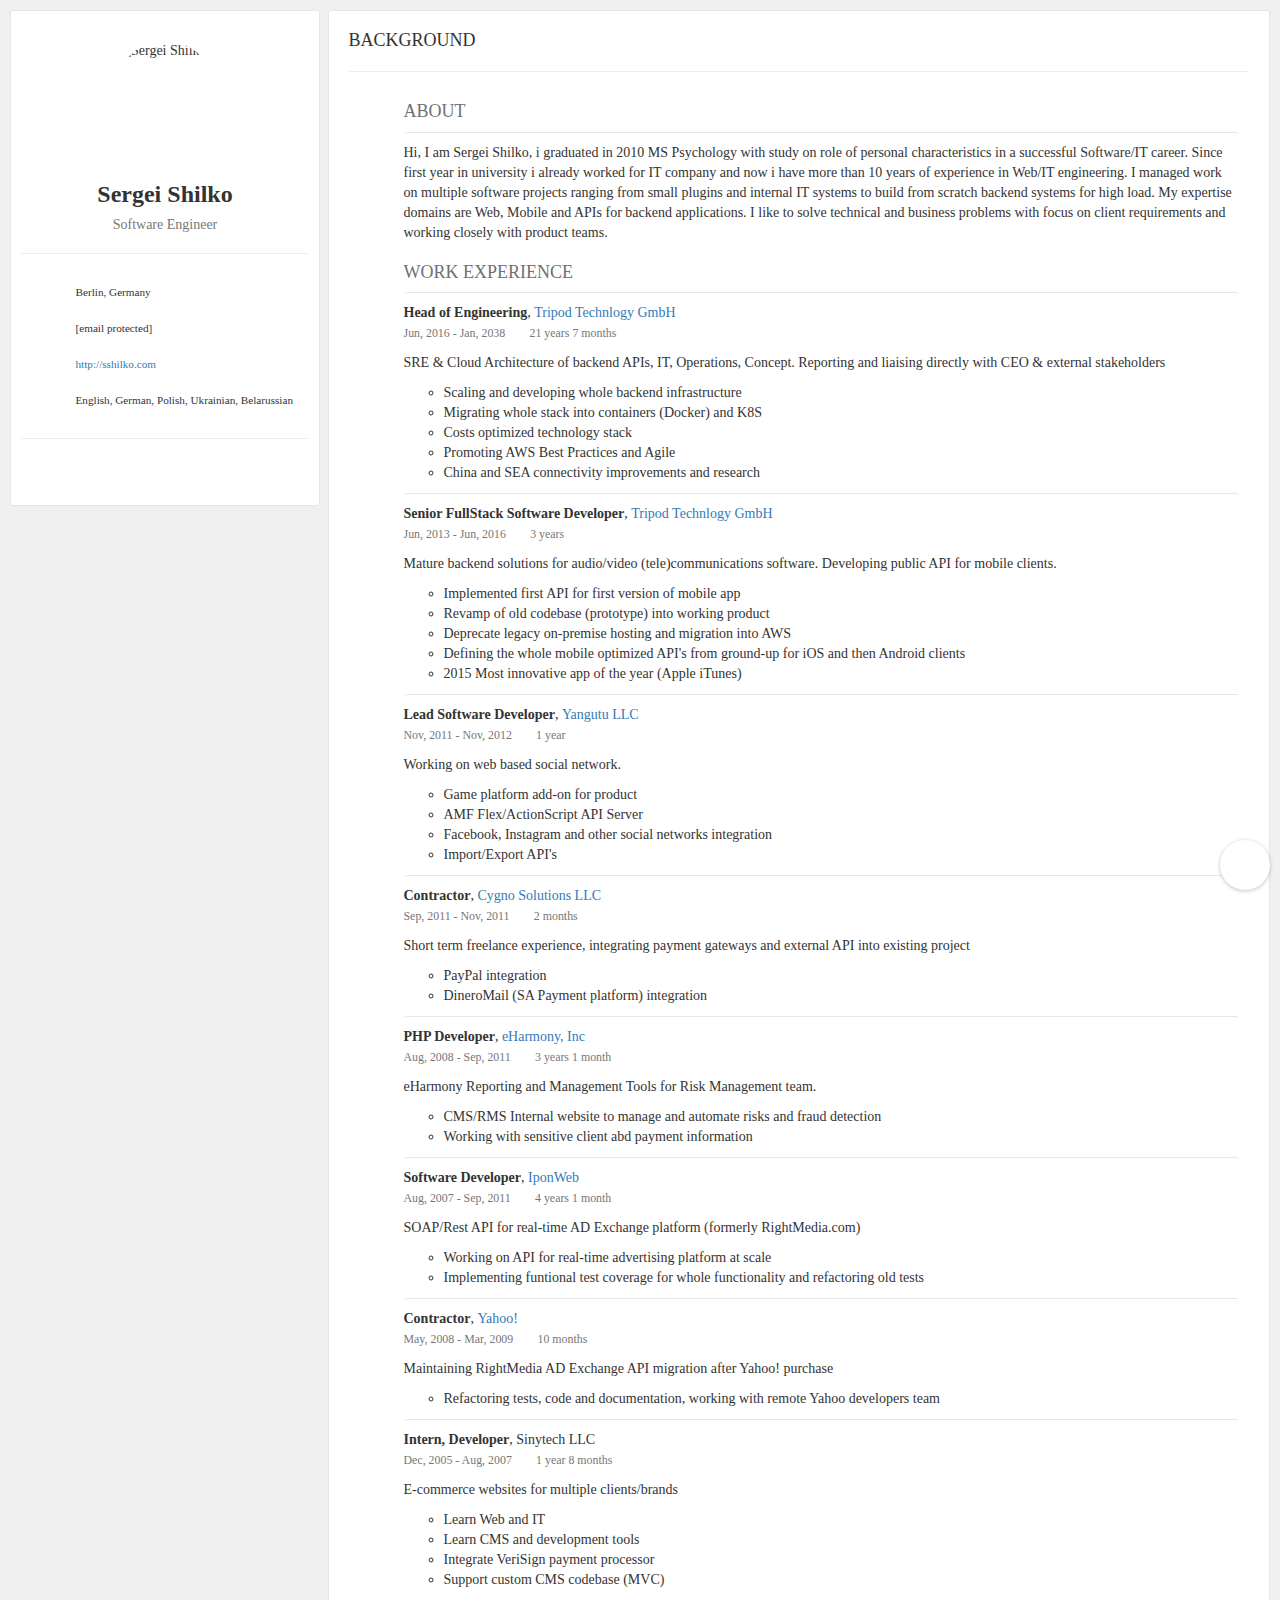
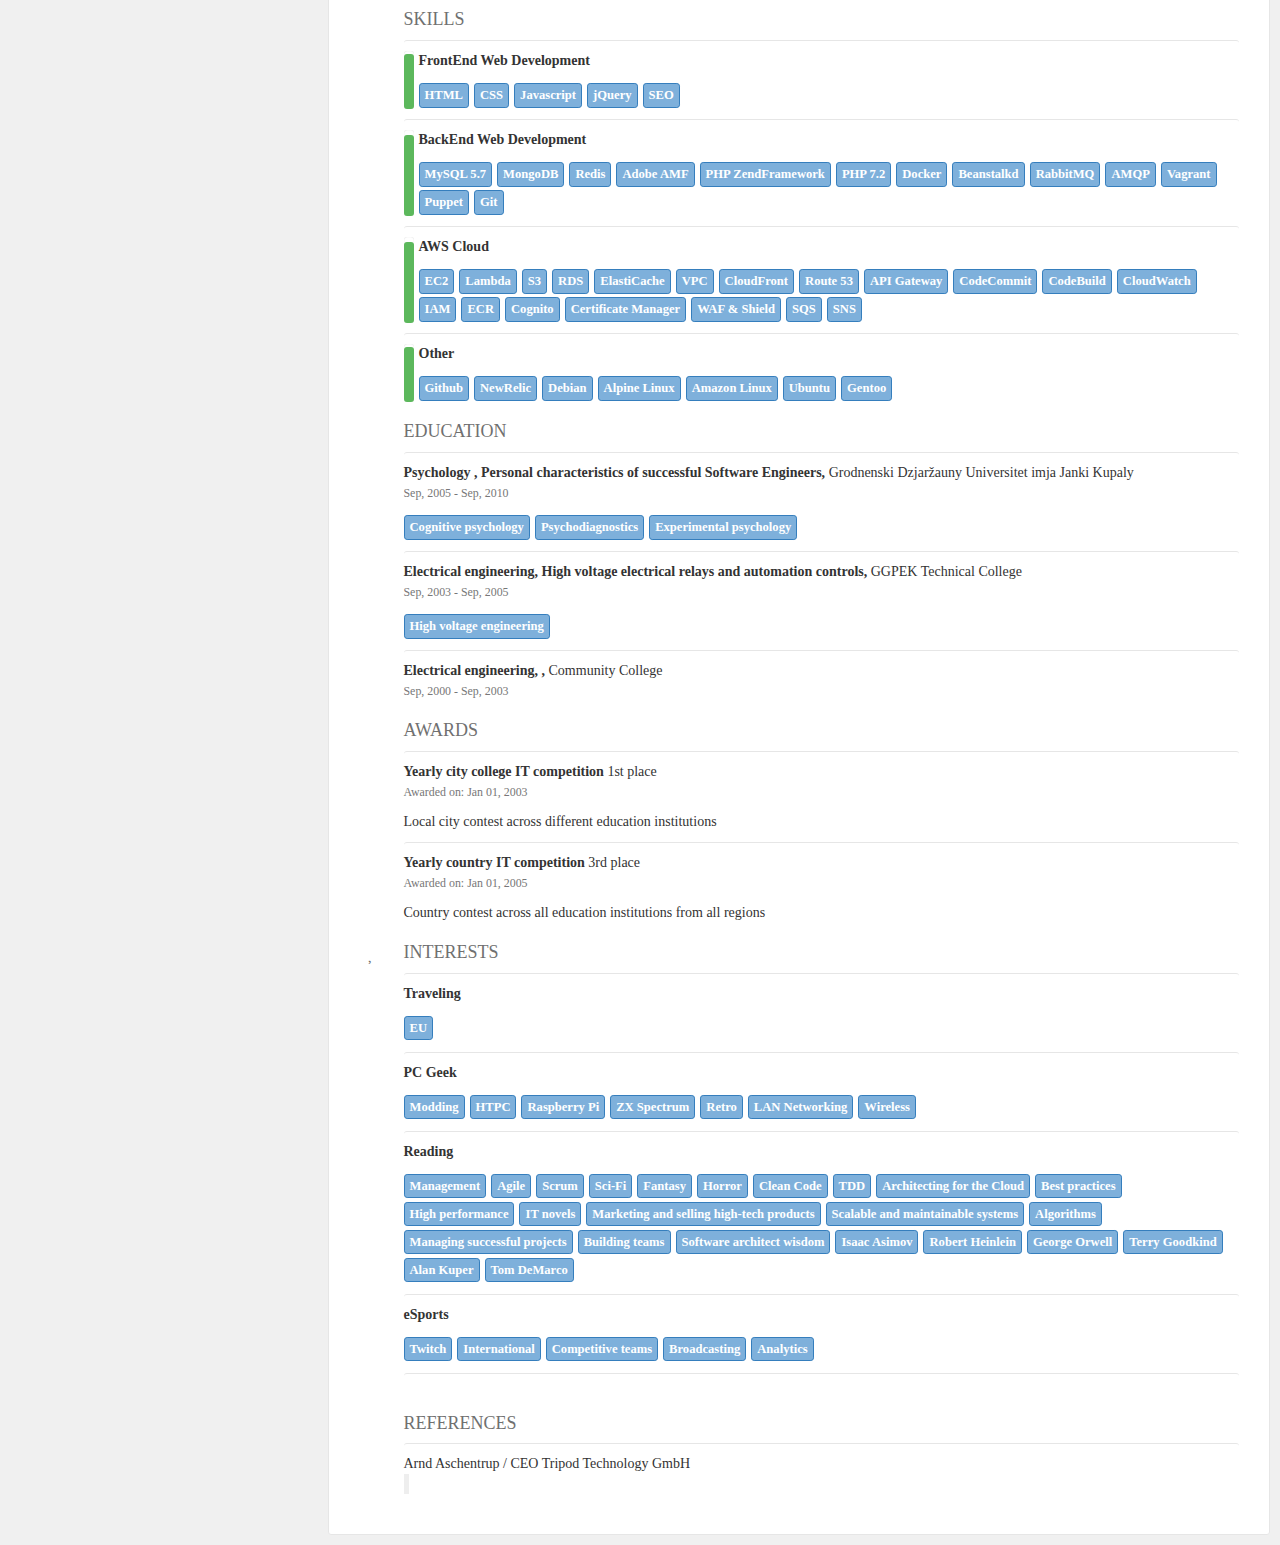
==== public/index.html @ 5e4e90ff "Updates" ====
<!DOCTYPE html><html lang="en"><head><meta charset="utf-8" /><meta http-equiv="X-UA-Compatible" content="IE=edge" /><meta name="viewport" content="width=device-width, initial-scale=1" /><title>Sergei Shilko</title><link rel="stylesheet" href="https://maxcdn.bootstrapcdn.com/bootstrap/3.3.6/css/bootstrap.min.css" /><style>@font-face {
  font-family: 'icomoon';
  src:  url('fonts/icomoon.eot?9yug7q');
  src:  url('fonts/icomoon.eot?9yug7q#iefix') format('embedded-opentype'),
    url('fonts/icomoon.ttf?9yug7q') format('truetype'),
    url('fonts/icomoon.woff?9yug7q') format('woff'),
    url('fonts/icomoon.svg?9yug7q#icomoon') format('svg');
  font-weight: normal;
  font-style: normal;
}

[class^="icon-"], [class*=" icon-"] {
  /* use !important to prevent issues with browser extensions that change fonts */
  font-family: 'icomoon' !important;
  speak: none;
  font-style: normal;
  font-weight: normal;
  font-variant: normal;
  text-transform: none;
  line-height: 1;

  /* Better Font Rendering =========== */
  -webkit-font-smoothing: antialiased;
  -moz-osx-font-smoothing: grayscale;
}

.icon-instagram:before {
  content: "\e905";
}
.icon-trophy:before {
  content: "\e605";
}
.icon-office:before {
  content: "\e606";
}
.icon-clock:before {
  content: "\e60a";
}
.icon-reddit:before {
  content: "\e609";
}
.icon-telegram:before {
  content: "\e904";
}
.icon-flickr:before {
  content: "\f16e";
}
.icon-medium:before {
  content: "\f23a";
}
.icon-heart:before {
  content: "\f004";
}
.icon-book:before {
  content: "\f02d";
}
.icon-linkedin:before {
  content: "\f08c";
}
.icon-twitter:before {
  content: "\f099";
}
.icon-github:before {
  content: "\f09b";
}
.icon-link:before {
  content: "\f0c1";
}
.icon-bars:before {
  content: "\f0c9";
}
.icon-pinterest:before {
  content: "\f0d2";
}
.icon-googleplus:before {
  content: "\f0d5";
}
.icon-circle:before {
  content: "\f111";
}
.icon-code:before {
  content: "\f121";
}
.icon-youtube:before {
  content: "\f167";
}
.icon-stackoverflow:before {
  content: "\f16c";
}
.icon-bitbucket:before {
  content: "\f171";
}
.icon-tumblr:before {
  content: "\f173";
}
.icon-dribbble:before {
  content: "\f17d";
}
.icon-skype:before {
  content: "\f17e";
}
.icon-foursquare:before {
  content: "\f180";
}
.icon-gittip:before {
  content: "\f184";
}
.icon-gratipay:before {
  content: "\f184";
}
.icon-stackexchange:before {
  content: "\f18d";
}
.icon-vimeo:before {
  content: "\f194";
}
.icon-graduation-cap:before {
  content: "\f19d";
}
.icon-language:before {
  content: "\f1ab";
}
.icon-child:before {
  content: "\f1ae";
}
.icon-behance:before {
  content: "\f1b5";
}
.icon-spotify:before {
  content: "\f1bc";
}
.icon-soundcloud:before {
  content: "\f1be";
}
.icon-codepen:before {
  content: "\f1cb";
}
.icon-hackernews:before {
  content: "\f1d4";
}
.icon-lastfm:before {
  content: "\f202";
}
.icon-angellist:before {
  content: "\f209";
}
.icon-facebook:before {
  content: "\f230";
}
.icon-meetup .path1:before {
  content: "\e901";
  color: rgb(255, 255, 255);
}
.icon-meetup .path2:before {
  content: "\e902";
  margin-left: -1.5em;
  color: rgb(240, 1, 1);
}
.icon-meetup .path3:before {
  content: "\e903";
  margin-left: -1.5em;
  color: rgb(3, 3, 3);
}
.icon-blogger:before {
  content: "\e900";
}
.icon-exercism:before {
  content: "\e601";
}
.icon-profile:before {
  content: "\e600";
}
.icon-tools:before {
  content: "\e034";
}
.icon-location:before {
  content: "\e602";
}
.icon-mail:before {
  content: "\e603";
}
.icon-phone:before {
  content: "\e03f";
}
.icon-newspaper:before {
  content: "\e607";
}
.icon-dots-three-horizontal:before {
  content: "\e60b";
}
.icon-thumbs-up:before {
  content: "\e604";
}
.icon-chevron-down:before {
  content: "\e60c";
}
.icon-chevron-up:before {
  content: "\e60d";
}
.icon-dots-three-horizontal:before {
  content: "\e60b";
}
.icon-thumbs-up:before {
  content: "\e604";
}
.icon-board:before {
  content: "\e608";
}


.relative {
  position: relative;
}
.clear-margin {
  margin: 0;
}
.space-top {
  margin-top: 10px;
}
.space-right {
  margin-right: 10px;
}
.space-bottom {
  margin-bottom: 10px;
}
.mr-5 {
  margin-right: 5px;
}
.mr-10 {
  margin-right: 10px;
}
.ml-5 {
  margin-left: 5px;
}
.labels {
  line-height: 2;
}
.label-keyword {
  display: inline-block;
  background: #7eb0db;
  color: white;
  font-size: 0.9em;
  padding: 5px;
  border: 1px solid #357ebd;
  margin-right: 5px;
}
.label-keyword:last-child {
  margin-right: 0;
}
.link-disguise {
  color: inherit;
}
.link-disguise:hover {
  color: inherit;
}
.clear-margin {
  margin: 0;
}
@media (max-width: 992px) {
  .clear-margin-sm {
    margin-bottom: 0;
  }
}
.fs-lg {
  font-size: 1.33333333em;
  line-height: .75em;
  vertical-align: -15%;
}
.fs-2x {
  font-size: 2em;
}
.fs-3x {
  font-size: 3em;
}
.fs-4x {
  font-size: 4em;
}
.btn-circle-sm {
  width: 28px;
  height: 28px;
  line-height: 28px;
  border-radius: 50%;
  text-align: center;
  padding: 0;
  outline: none !important;
}
@font-face {
  font-family: 'jst-elegant';
  src: url("//unpkg.com/jsonresume-theme-elegant@1.10.1/assets/icomoon/fonts/icomoon.eot?f218wo");
  src: url("//unpkg.com/jsonresume-theme-elegant@1.10.1/assets/icomoon/fonts/icomoon.eot?f218wo#iefix") format('embedded-opentype'), url("//unpkg.com/jsonresume-theme-elegant@1.10.1/assets/icomoon/fonts/icomoon.ttf?f218wo") format('truetype'), url("//unpkg.com/jsonresume-theme-elegant@1.10.1/assets/icomoon/fonts/icomoon.woff?f218wo") format('woff'), url("//unpkg.com/jsonresume-theme-elegant@1.10.1/assets/icomoon/fonts/icomoon.svg?f218wo#icomoon") format('svg');
  font-weight: normal;
  font-style: normal;
}
[class^="icon-"],
[class*=" icon-"] {
  /* use !important to prevent issues with browser extensions that change fonts */
  font-family: 'jst-elegant' !important;
}
body {
  font-family: 'Lato';
  background: #f0f0f0;
  color: #333;
}
.main {
  padding: 5px;
}
.card {
  background: white;
  border: 1px solid #e6e6e6;
  border-radius: 3px;
  min-height: 300px;
  padding: 10px 0;
}
.card-nested {
  min-height: 0;
  border-width: 1px 0 0 0;
}
.card-nested:before,
.card-nested:after {
  content: " ";
  display: table;
}
.card-nested:after {
  clear: both;
}
@media (max-width: 480px) {
  .card-nested {
    padding: 5px 0;
  }
}
.background-card {
  padding: 10px 20px;
}
.card-wrapper {
  padding: 5px;
}
@media (max-width: 992px) {
  .card-wrapper {
    float: none !important;
  }
}
.background-details .detail {
  display: table;
}
.background-details .detail .icon {
  min-width: 45px;
  max-width: 45px;
  text-align: center;
}
.background-details .detail .info {
  width: 100%;
}
.background-details .detail .title,
.background-details .detail .icon {
  color: #707070;
}
.background-details .detail .mobile-title {
  display: none;
}
@media (max-width: 480px) {
  .background-details .detail .mobile-title {
    display: inline-block;
    margin-left: 5px;
    font-weight: bold;
    text-transform: uppercase;
    vertical-align: middle;
  }
}
.background-details .detail .icon,
.background-details .detail .info {
  display: table-cell;
  padding: 0 10px;
}
@media (max-width: 480px) {
  .background-details .detail {
    display: block;
  }
  .background-details .detail .icon {
    max-width: inherit;
    min-width: inherit;
    text-align: left;
  }
  .background-details .detail .icon,
  .background-details .detail .info {
    display: block;
    padding: 10px 0;
  }
  .background-details .detail .title {
    display: none;
  }
}
.info .content.has-sidebar {
  width: 80%;
  box-sizing: border-box;
  float: left;
  padding: 0 10px;
  border-right: 1px solid #cdcdcd;
}
@media (max-width: 992px) {
  .info .content.has-sidebar {
    width: 100%;
    border-right: 0;
  }
}
@media (max-width: 480px) {
  .info .content.has-sidebar {
    padding: 0 2px;
  }
}
.info .sidebar {
  margin-left: 80%;
  box-sizing: border-box;
  padding: 10px;
}
@media (max-width: 480px) {
  ul {
    padding-left: 25px;
  }
}
.current-event {
  font-size: 8px;
  color: #5ACE24;
  position: absolute;
  right: 100%;
  top: 4px;
  left: -10px;
}
.mop-wrapper > p:last-child {
  margin: 0;
}
/*
    Credits: http://codyhouse.co/demo/smart-fixed-navigation/index.html
*/
.floating-nav-trigger {
  width: 50px;
  height: 50px;
  -webkit-box-shadow: 0 1px 4px rgba(0, 0, 0, 0.24);
  box-shadow: 0 1px 4px rgba(0, 0, 0, 0.24);
  -webkit-transition: background-color 0.5s ease;
  -o-transition: background-color 0.5s ease;
  transition: background-color 0.5s ease;
  display: block;
  border-radius: 50%;
  text-align: center;
  background-color: white;
  font-size: 1.5em;
  color: #357ebd;
  z-index: 100;
  position: fixed;
  bottom: 10px;
  right: 10px;
  text-decoration: none !important;
}
.floating-nav-trigger > [class^="icon-"],
.floating-nav-trigger [class*=" icon-"],
.floating-nav-trigger > .close-icon {
  line-height: 50px;
}
.floating-nav-trigger .close-icon {
  display: none;
}
.floating-nav-trigger:hover {
  color: #1f496e;
  background-color: #e6e6e6;
}
.floating-nav-trigger.is-open {
  -webkit-box-shadow: none;
  box-shadow: none;
}
.floating-nav-trigger.is-open .close-icon {
  display: inherit;
}
.floating-nav-trigger.is-open .icon-bars {
  display: none;
}
.floating-nav-trigger.is-open:hover {
  background-color: white;
}
.floating-nav {
  -webkit-transform: scale(0);
  -ms-transform: scale(0);
  -o-transform: scale(0);
  transform: scale(0);
  -webkit-transform-origin: 100% 100%;
  -moz-transform-origin: 100% 100%;
  -ms-transform-origin: 100% 100%;
  transform-origin: 100% 100%;
  -webkit-transition: transform 0.3s, visibility 0s 0.3s;
  -o-transition: transform 0.3s, visibility 0s 0.3s;
  transition: transform 0.3s, visibility 0s 0.3s;
  -webkit-box-shadow: 0 1px 4px rgba(0, 0, 0, 0.24);
  box-shadow: 0 1px 4px rgba(0, 0, 0, 0.24);
  position: fixed;
  z-index: 50;
  right: 10px;
  bottom: 10px;
  background-color: white;
  width: 90%;
  max-width: 400px;
  visibility: hidden;
  overflow: hidden;
}
.floating-nav ul {
  font-size: 1.2em;
  margin: 0;
}
.floating-nav ul li {
  border-bottom: 1px solid #eff2f6;
}
.floating-nav ul li a {
  padding: 20px;
  text-decoration: none;
  color: #357ebd;
  display: block;
}
.floating-nav ul li a:hover {
  color: #1f496e;
}
.floating-nav ul li:last-child {
  border-bottom: 0;
}
.floating-nav.is-visible {
  -webkit-transform: scale(1);
  -ms-transform: scale(1);
  -o-transform: scale(1);
  transform: scale(1);
  -webkit-transition: transform 0.3s, visibility 0s 0s;
  -o-transition: transform 0.3s, visibility 0s 0s;
  transition: transform 0.3s, visibility 0s 0s;
  visibility: visible;
}
@media (max-width: 992px) {
  .profile-card-wrapper {
    position: relative;
  }
}
.profile-card-wrapper .profile-card {
  padding: 10px;
}
.profile-pic {
  padding: 20px 0;
}
@media (max-width: 992px) {
  .profile-pic {
    padding: 10px 0;
  }
}
.profile-pic img {
  width: 100px;
  height: 100px;
}
@media (max-width: 992px) {
  .name {
    margin-top: 10px;
  }
}
@media (max-width: 768px) {
  .contact-details {
    text-align: center;
  }
}
.contact-details .detail {
  display: table;
  padding: 10px 0;
}
.contact-details .detail .icon {
  padding: 0 10px;
  color: #707070;
}
@media (max-width: 992px) {
  .contact-details .detail .icon {
    padding: 0 5px 0 0;
  }
}
.contact-details .detail .info {
  font-size: 0.8em;
}
.contact-details .detail .icon,
.contact-details .detail .info {
  display: table-cell;
  vertical-align: middle;
}
@media (max-width: 768px) {
  .contact-details .detail {
    position: relative;
    float: left;
    width: 100%;
    min-height: 1px;
    padding-left: 15px;
    padding-right: 15px;
  }
}
@media (max-width: 992px) {
  .contact-details .detail {
    position: relative;
    min-height: 1px;
    padding-left: 15px;
    padding-right: 15px;
    padding: 10px;
  }
  .contact-details .detail .icon,
  .contact-details .detail .info {
    display: inline-block;
  }
}
@media (max-width: 992px) and (min-width: 768px) {
  .contact-details .detail {
    float: left;
    width: 25%;
  }
}
.social-links {
  line-height: 2.5;
}
.social-link {
  margin-left: 5px;
  min-width: 35px;
  display: inline-block;
}
.social-link:first-child {
  margin-left: 0;
}
.social-link:hover {
  text-decoration: none;
}
.link-github {
  color: #454545;
}
.link-github:hover,
.link-github:focus {
  text-decoration: none;
  color: #2b2b2b;
}
.link-twitter {
  color: #33ccff;
}
.link-twitter:hover,
.link-twitter:focus {
  text-decoration: none;
  color: #00bfff;
}
.link-blog {
  color: #f36f24;
}
.link-blog:hover,
.link-blog:focus {
  text-decoration: none;
  color: #d8560c;
}
.link-linkedin {
  color: #007bb6;
}
.link-linkedin:hover,
.link-linkedin:focus {
  text-decoration: none;
  color: #005983;
}
.link-skype {
  color: #12A5F4;
}
.link-skype:hover,
.link-skype:focus {
  text-decoration: none;
  color: #0986ca;
}
.link-instagram {
  color: #e4405f;
}
.link-instagram:hover,
.link-instagram:focus {
  text-decoration: none;
  color: #d31e40;
}
.link-stackoverflow {
  color: #f48024;
}
.link-stackoverflow:hover,
.link-stackoverflow:focus {
  text-decoration: none;
  color: #c3661c;
}
.link-stackexchange {
  color: #62b0df;
}
.link-stackexchange:hover,
.link-stackexchange:focus {
  text-decoration: none;
  color: #389bd6;
}
.link-lastfm {
  color: #d12127;
}
.link-lastfm:hover,
.link-lastfm:focus {
  text-decoration: none;
  color: #a51a1f;
}
.link-soundcloud {
  color: #e8822d;
}
.link-soundcloud:hover,
.link-soundcloud:focus {
  text-decoration: none;
  color: #cc6916;
}
.link-googleplus {
  color: #dd4b39;
}
.link-googleplus:hover,
.link-googleplus:focus {
  text-decoration: none;
  color: #c23321;
}
.link-youtube {
  color: #dd4b39;
}
.link-youtube:hover,
.link-youtube:focus {
  text-decoration: none;
  color: #c23321;
}
.link-pinterest {
  color: #bd091f;
}
.link-pinterest:hover,
.link-pinterest:focus {
  text-decoration: none;
  color: #8c0717;
}
.link-gratipay {
  color: #630;
}
.link-gratipay:hover,
.link-gratipay:focus {
  text-decoration: none;
  color: #331a00;
}
.link-vimeo {
  color: #17b3e8;
}
.link-vimeo:hover,
.link-vimeo:focus {
  text-decoration: none;
  color: #128fba;
}
.link-behance {
  color: #2c98cf;
}
.link-behance:hover,
.link-behance:focus {
  text-decoration: none;
  color: #2379a5;
}
.link-codepen {
  color: #1c1c1c;
}
.link-codepen:hover,
.link-codepen:focus {
  text-decoration: none;
  color: #020202;
}
.link-foursquare {
  color: #fa4778;
}
.link-foursquare:hover,
.link-foursquare:focus {
  text-decoration: none;
  color: #f91554;
}
.link-reddit {
  color: #545454;
}
.link-reddit:hover,
.link-reddit:focus {
  text-decoration: none;
  color: #3b3b3b;
}
.link-spotify {
  color: #acd200;
}
.link-spotify:hover,
.link-spotify:focus {
  text-decoration: none;
  color: #829f00;
}
.link-tumblr {
  color: #2d4661;
}
.link-tumblr:hover,
.link-tumblr:focus {
  text-decoration: none;
  color: #1d2d3e;
}
.link-dribbble {
  color: #ce366f;
}
.link-dribbble:hover,
.link-dribbble:focus {
  text-decoration: none;
  color: #a82959;
}
.link-facebook {
  color: #4b6daa;
}
.link-facebook:hover,
.link-facebook:focus {
  text-decoration: none;
  color: #3b5687;
}
.link-angellist {
  color: black;
}
.link-angellist:hover,
.link-angellist:focus {
  text-decoration: none;
  color: #000000;
}
.link-bitbucket {
  color: #205081;
}
.link-bitbucket:hover,
.link-bitbucket:focus {
  text-decoration: none;
  color: #163758;
}
.link-hackernews {
  color: #ff6600;
}
.link-hackernews:hover,
.link-hackernews:focus {
  text-decoration: none;
  color: #cc5200;
}
.link-exercism {
  color: #d81d4e;
}
.link-exercism:hover,
.link-exercism:focus {
  text-decoration: none;
  color: #ab173e;
}
.link-blogger {
  color: #FF9234;
}
.link-blogger:hover,
.link-blogger:focus {
  text-decoration: none;
  color: #ff7701;
}
.link-medium {
  color: #00AB6C;
}
.link-medium:hover,
.link-medium:focus {
  text-decoration: none;
  color: #00784c;
}
.link-flickr {
  color: black;
}
.link-flickr:hover,
.link-flickr:focus {
  text-decoration: none;
  color: #000000;
}
.link-telegram {
  color: #3BABDD;
}
.link-telegram:hover,
.link-telegram:focus {
  text-decoration: none;
  color: #2291c3;
}
.card-skills {
  position: relative;
}
.skill-level {
  border-radius: 3px;
  position: absolute;
  top: 10px;
  bottom: 10px;
  left: 0;
  width: 10px;
  box-shadow: inset 0 0 1px rgba(0, 0, 0, 0.2);
}
.skill-level .skill-progress {
  position: absolute;
  border-radius: 3px;
  bottom: 0;
  width: 100%;
  -webkit-transition: height 1s ease;
}
.skill-level .skill-progress.beginner {
  height: 50%;
  background: #e74c3c;
}
.skill-level .skill-progress.intermediate {
  height: 70%;
  background: #f1c40f;
}
.skill-level .skill-progress.advanced {
  height: 80%;
  background: #428bca;
}
.skill-level .skill-progress.master {
  height: 95%;
  background: #5cb85c;
}
.skill-info {
  margin-left: 15px;
}
@media (max-width: 480px) {
  .skill-info {
    margin-left: 20px;
  }
}
@media (max-width: 768px) {
  .quote {
    font-size: inherit;
  }
}
.icon-meetup .path2:before {
  margin-left: 0;
}
@media print {
  a[href]:after {
    content: none !important;
  }
  .profile-card {
    text-align: center;
  }
  .profile-pic {
    display: inline-block;
    vertical-align: middle;
  }
  .profile-pic img {
    border-radius: 0;
  }
  .name-and-profession {
    display: inline-block;
    vertical-align: middle;
    margin-left: 15px;
  }
  .contact-details .detail {
    position: relative;
    float: left;
    width: 25%;
    min-height: 1px;
    padding-left: 15px;
    padding-right: 15px;
    padding: 0;
  }
  .floating-nav,
  .floating-nav-trigger {
    display: none;
  }
  .pagebreak {
    page-break-before: always;
  }
}
</style></head><body itemscope="itemscope" itemtype="http://schema.org/Person"><div class="container-fluid"><div class="row main clearfix"><a class="js-floating-nav-trigger floating-nav-trigger" href="#"><i class="icon-bars"></i><span class="close-icon">&times;</span></a><nav class="floating-nav js-floating-nav"><ul class="list-unstyled"><li><a href="#about"><i class="mr-10 icon-board"></i>About</a></li><li><a href="#work-experience"><i class="mr-10 icon-office"></i>Work Experience</a></li><li><a href="#skills"><i class="mr-10 icon-tools"></i>Skills</a></li><li><a href="#education"><i class="mr-10 icon-graduation-cap"></i>Education</a></li><li><a href="#awards"><i class="mr-10 icon-trophy"></i>Awards</a></li><li><a href="#interests"><i class="mr-10 icon-heart"></i>Interests</a></li><li><a href="#references"><i class="mr-10 icon-thumbs-up"></i>References</a></li></ul></nav><section class="col-md-3 card-wrapper profile-card-wrapper affix"><div class="card profile-card"><span class="profile-pic-container"><div class="profile-pic"><img class="media-object img-circle center-block" data-src="holder.js/100x100" alt="Sergei Shilko" src="http://fbe4938c-a-62cb3a1a-s-sites.googlegroups.com/site/sergeyshilko/sshilko_avatar_400x400.jpg" itemprop="image" /></div><div class="name-and-profession text-center"><h3 itemprop="name"><b>Sergei Shilko</b></h3><h5 class="text-muted" itemprop="jobTitle">Software Engineer</h5></div></span><hr /><div class="contact-details clearfix"><div class="detail"><span class="icon"><i class="icon fs-lg icon-location"></i></span><span class="info">Berlin, Germany</span></div><div class="detail"><span class="icon"><i class="icon fs-lg icon-mail"></i></span><span class="info"><a class="link-disguise" href="/cdn-cgi/l/email-protection#e784888993868493a794948f8e8b8c88c984888a" itemprop="email"><span class="__cf_email__" data-cfemail="284b47465c494b5c685b5b4041444347064b4745">[email&#160;protected]</span></a></span></div><div class="detail"><span class="icon"><i class="icon fs-lg icon-link"></i></span><span class="info"><a href="http://sshilko.com" target="_blank">http://sshilko.com</a></span></div><div class="detail"><span class="icon" title="Languages I speak"><i class="icon fs-lg icon-language"></i></span><span class="info">English, German, Polish, Ukrainian, Belarussian</span></div></div><hr /><div class="social-links text-center"><div><a class="fs-2x social-link link-twitter icon-twitter" href="https://twitter.com/sshilko" target="_blank" data-toggle="tooltip" title="Sergei Shilko on Twitter"></a><a class="fs-2x social-link link-github icon-github" href="https://github.com/sshilko" target="_blank" data-toggle="tooltip" title="Sergei Shilko on Github"></a><a class="fs-2x social-link link-linkedin icon-linkedin" href="https://www.linkedin.com/in/sergeyshilko/" target="_blank" data-toggle="tooltip" title="Sergei Shilko on LinkedIn"></a></div></div></div></section><section class="col-md-9 card-wrapper pull-right"><div class="card background-card"><h4 class="text-uppercase">Background</h4><hr /><div class="background-details"><div class="detail" id="about"><div class="icon"><i class="fs-lg icon-board"></i><span class="mobile-title">About</span></div><div class="info"><h4 class="title text-uppercase">About</h4><div class="card card-nested"><div class="content mop-wrapper" itemprop="description"><p>Hi, I am Sergei Shilko, i graduated in 2010 MS Psychology with study on role of personal characteristics in a successful Software/IT career. Since first year in university i already worked for IT company and now i have more than 10 years of experience in Web/IT engineering. I managed work on multiple software projects ranging from small plugins and internal IT systems to build from scratch backend systems for high load. My expertise domains are Web, Mobile and APIs for backend applications. I like to solve technical and business problems with focus on client requirements and working closely with product teams.</p>
</div></div></div></div><div class="detail" id="work-experience"><div class="icon"><i class="fs-lg icon-office"></i><span class="mobile-title">Work Experience</span></div><div class="info"><h4 class="title text-uppercase">Work Experience</h4><ul class="list-unstyled clear-margin"><li class="card card-nested clearfix"><div class="content"><p class="clear-margin relative"><strong>Head of Engineering</strong>,&nbsp;<a href="https://www.tandem.net" target="_blank">Tripod Technlogy GmbH</a></p><p class="text-muted"><small><span class="space-right">Jun, 2016 - Jan, 2038</span><span><i class="icon-clock mr-5"></i>21 years 7 months</span></small></p><div class="mop-wrapper space-bottom"><p>SRE &amp; Cloud Architecture of backend APIs, IT, Operations, Concept. Reporting and liaising directly with CEO &amp; external stakeholders</p>
</div><ul><li class="mop-wrapper"><p>Scaling and developing whole backend infrastructure</p>
</li><li class="mop-wrapper"><p>Migrating whole stack into containers (Docker) and K8S</p>
</li><li class="mop-wrapper"><p>Costs optimized technology stack</p>
</li><li class="mop-wrapper"><p>Promoting AWS Best Practices and Agile</p>
</li><li class="mop-wrapper"><p>China and SEA connectivity improvements and research</p>
</li></ul></div></li><li class="card card-nested clearfix"><div class="content"><p class="clear-margin relative"><strong>Senior FullStack Software Developer</strong>,&nbsp;<a href="https://www.tandem.net" target="_blank">Tripod Technlogy GmbH</a></p><p class="text-muted"><small><span class="space-right">Jun, 2013 - Jun, 2016</span><span><i class="icon-clock mr-5"></i>3 years</span></small></p><div class="mop-wrapper space-bottom"><p>Mature backend solutions for audio/video (tele)communications software. Developing public API for mobile clients.</p>
</div><ul><li class="mop-wrapper"><p>Implemented first API for first version of mobile app</p>
</li><li class="mop-wrapper"><p>Revamp of old codebase (prototype) into working product</p>
</li><li class="mop-wrapper"><p>Deprecate legacy on-premise hosting and migration into AWS</p>
</li><li class="mop-wrapper"><p>Defining the whole mobile optimized API's from ground-up for iOS and then Android clients</p>
</li><li class="mop-wrapper"><p>2015 Most innovative app of the year (Apple iTunes)</p>
</li></ul></div></li><li class="card card-nested clearfix"><div class="content"><p class="clear-margin relative"><strong>Lead Software Developer</strong>,&nbsp;<a href="https://meetville.com/" target="_blank">Yangutu LLC</a></p><p class="text-muted"><small><span class="space-right">Nov, 2011 - Nov, 2012</span><span><i class="icon-clock mr-5"></i>1 year</span></small></p><div class="mop-wrapper space-bottom"><p>Working on web based social network.</p>
</div><ul><li class="mop-wrapper"><p>Game platform add-on for product</p>
</li><li class="mop-wrapper"><p>AMF Flex/ActionScript API Server</p>
</li><li class="mop-wrapper"><p>Facebook, Instagram and other social networks integration</p>
</li><li class="mop-wrapper"><p>Import/Export API's</p>
</li></ul></div></li><li class="card card-nested clearfix"><div class="content"><p class="clear-margin relative"><strong>Contractor</strong>,&nbsp;<a href="https://cygno.com/" target="_blank">Cygno Solutions LLC</a></p><p class="text-muted"><small><span class="space-right">Sep, 2011 - Nov, 2011</span><span><i class="icon-clock mr-5"></i>2 months</span></small></p><div class="mop-wrapper space-bottom"><p>Short term freelance experience, integrating payment gateways and external API into existing project</p>
</div><ul><li class="mop-wrapper"><p>PayPal integration</p>
</li><li class="mop-wrapper"><p>DineroMail (SA Payment platform) integration</p>
</li></ul></div></li><li class="card card-nested clearfix"><div class="content"><p class="clear-margin relative"><strong>PHP Developer</strong>,&nbsp;<a href="https://www.eharmony.com" target="_blank">eHarmony, Inc</a></p><p class="text-muted"><small><span class="space-right">Aug, 2008 - Sep, 2011</span><span><i class="icon-clock mr-5"></i>3 years 1 month</span></small></p><div class="mop-wrapper space-bottom"><p>eHarmony Reporting and Management Tools for Risk Management team.</p>
</div><ul><li class="mop-wrapper"><p>CMS/RMS Internal website to manage and automate risks and fraud detection</p>
</li><li class="mop-wrapper"><p>Working with sensitive client abd payment information</p>
</li></ul></div></li><li class="card card-nested clearfix"><div class="content"><p class="clear-margin relative"><strong>Software Developer</strong>,&nbsp;<a href="https://www.iponweb.com/" target="_blank">IponWeb</a></p><p class="text-muted"><small><span class="space-right">Aug, 2007 - Sep, 2011</span><span><i class="icon-clock mr-5"></i>4 years 1 month</span></small></p><div class="mop-wrapper space-bottom"><p>SOAP/Rest API for real-time AD Exchange platform (formerly RightMedia.com)</p>
</div><ul><li class="mop-wrapper"><p>Working on API for real-time advertising platform at scale</p>
</li><li class="mop-wrapper"><p>Implementing funtional test coverage for whole functionality and refactoring old tests</p>
</li></ul></div></li><li class="card card-nested clearfix"><div class="content"><p class="clear-margin relative"><strong>Contractor</strong>,&nbsp;<a href="https://yahoo.com" target="_blank">Yahoo!</a></p><p class="text-muted"><small><span class="space-right">May, 2008 - Mar, 2009</span><span><i class="icon-clock mr-5"></i>10 months</span></small></p><div class="mop-wrapper space-bottom"><p>Maintaining RightMedia AD Exchange API migration after Yahoo! purchase</p>
</div><ul><li class="mop-wrapper"><p>Refactoring tests, code and documentation, working with remote Yahoo developers team</p>
</li></ul></div></li><li class="card card-nested clearfix"><div class="content"><p class="clear-margin relative"><strong>Intern, Developer</strong>,&nbsp;Sinytech LLC</p><p class="text-muted"><small><span class="space-right">Dec, 2005 - Aug, 2007</span><span><i class="icon-clock mr-5"></i>1 year 8 months</span></small></p><div class="mop-wrapper space-bottom"><p>E-commerce websites for multiple clients/brands</p>
</div><ul><li class="mop-wrapper"><p>Learn Web and IT</p>
</li><li class="mop-wrapper"><p>Learn CMS and development tools</p>
</li><li class="mop-wrapper"><p>Integrate VeriSign payment processor</p>
</li><li class="mop-wrapper"><p>Support custom CMS codebase (MVC)</p>
</li></ul></div></li></ul></div></div><div class="detail" id="skills"><div class="icon"><i class="fs-lg icon-tools"></i><span class="mobile-title">Skills</span></div><div class="info"><h4 class="title text-uppercase">Skills</h4><div class="content"><ul class="list-unstyled clear-margin"><li class="card card-nested card-skills"><div class="skill-level" data-toggle="tooltip" title="Master" data-placement="left"><div class="skill-progress master"></div></div><div class="skill-info"><strong>FrontEnd Web Development</strong><div class="space-top labels"><span class="label label-keyword">HTML</span><span class="label label-keyword">CSS</span><span class="label label-keyword">Javascript</span><span class="label label-keyword">jQuery</span><span class="label label-keyword">SEO</span></div></div></li><li class="card card-nested card-skills"><div class="skill-level" data-toggle="tooltip" title="Master" data-placement="left"><div class="skill-progress master"></div></div><div class="skill-info"><strong>BackEnd Web Development</strong><div class="space-top labels"><span class="label label-keyword">MySQL 5.7</span><span class="label label-keyword">MongoDB</span><span class="label label-keyword">Redis</span><span class="label label-keyword">Adobe AMF</span><span class="label label-keyword">PHP ZendFramework</span><span class="label label-keyword">PHP 7.2</span><span class="label label-keyword">Docker</span><span class="label label-keyword">Beanstalkd</span><span class="label label-keyword">RabbitMQ</span><span class="label label-keyword">AMQP</span><span class="label label-keyword">Vagrant</span><span class="label label-keyword">Puppet</span><span class="label label-keyword">Git</span></div></div></li><li class="card card-nested card-skills"><div class="skill-level" data-toggle="tooltip" title="Master" data-placement="left"><div class="skill-progress master"></div></div><div class="skill-info"><strong>AWS Cloud</strong><div class="space-top labels"><span class="label label-keyword">EC2</span><span class="label label-keyword">Lambda</span><span class="label label-keyword">S3</span><span class="label label-keyword">RDS</span><span class="label label-keyword">ElastiCache</span><span class="label label-keyword">VPC</span><span class="label label-keyword">CloudFront</span><span class="label label-keyword">Route 53</span><span class="label label-keyword">API Gateway</span><span class="label label-keyword">CodeCommit</span><span class="label label-keyword">CodeBuild</span><span class="label label-keyword">CloudWatch</span><span class="label label-keyword">IAM</span><span class="label label-keyword">ECR</span><span class="label label-keyword">Cognito</span><span class="label label-keyword">Certificate Manager</span><span class="label label-keyword">WAF &amp; Shield</span><span class="label label-keyword">SQS</span><span class="label label-keyword">SNS</span></div></div></li><li class="card card-nested card-skills"><div class="skill-level" data-toggle="tooltip" title="Master" data-placement="left"><div class="skill-progress master"></div></div><div class="skill-info"><strong>Other</strong><div class="space-top labels"><span class="label label-keyword">Github</span><span class="label label-keyword">NewRelic</span><span class="label label-keyword">Debian</span><span class="label label-keyword">Alpine Linux</span><span class="label label-keyword">Amazon Linux</span><span class="label label-keyword">Ubuntu</span><span class="label label-keyword">Gentoo</span></div></div></li></ul></div></div></div><div class="detail" id="education"><div class="icon"><i class="fs-lg icon-graduation-cap"></i><span class="mobile-title">Education</span></div><div class="info"><h4 class="title text-uppercase">Education</h4><div class="content"><ul class="list-unstyled clear-margin"><li class="card card-nested"><div class="content"><p class="clear-margin relative"><strong>Psychology , Personal characteristics of successful Software Engineers,&nbsp;</strong>Grodnenski Dzjaržauny Universitet imja Janki Kupaly</p><p class="text-muted"><small>Sep, 2005 - Sep, 2010</small></p><i></i><div class="space-top labels"><span class="label label-keyword">Cognitive psychology</span><span class="label label-keyword">Psychodiagnostics</span><span class="label label-keyword">Experimental psychology</span></div></div></li><li class="card card-nested"><div class="content"><p class="clear-margin relative"><strong>Electrical engineering, High voltage electrical relays and automation controls,&nbsp;</strong>GGPEK Technical College</p><p class="text-muted"><small>Sep, 2003 - Sep, 2005</small></p><i></i><div class="space-top labels"><span class="label label-keyword">High voltage engineering</span></div></div></li><li class="card card-nested"><div class="content"><p class="clear-margin relative"><strong>Electrical engineering, ,&nbsp;</strong>Community College</p><p class="text-muted clear-margin"><small>Sep, 2000 - Sep, 2003</small></p><i></i></div></li></ul></div></div></div><div class="detail" id="awards"><div class="icon"><i class="fs-lg icon-trophy"></i><span class="mobile-title">Awards</span></div><div class="info"><h4 class="title text-uppercase">Awards</h4><div class="content"><ul class="list-unstyled clear-margin"><li class="card card-nested"><div class="content"><p class="clear-margin" itemprop="award"><strong>Yearly city college IT competition </strong>1st place</p><p class="text-muted"><small>Awarded on: Jan 01, 2003</small></p><div class="mop-wrapper"><p>Local city contest across different education institutions</p>
</div></div></li><li class="card card-nested"><div class="content"><p class="clear-margin" itemprop="award"><strong>Yearly country IT competition </strong>3rd place</p><p class="text-muted"><small>Awarded on: Jan 01, 2005</small></p><div class="mop-wrapper"><p>Country contest across all education institutions from all regions</p>
</div></div></li></ul></div></div></div><div class="detail" id="interests"><div class="icon"><i class="fs-lg icon-heart"></i><span class="mobile-title">Interests</span></div><div class="info"><h4 class="title text-uppercase">Interests</h4><div class="content"><ul class="list-unstyled clear-margin"><li class="card card-nested"><p><strong>Traveling</strong></p><div class="space-top labels"><span class="label label-keyword">EU</span></div></li><li class="card card-nested"><p><strong>PC Geek</strong></p><div class="space-top labels"><span class="label label-keyword">Modding</span><span class="label label-keyword">HTPC</span><span class="label label-keyword">Raspberry Pi</span><span class="label label-keyword">ZX Spectrum</span><span class="label label-keyword">Retro</span><span class="label label-keyword">LAN Networking</span><span class="label label-keyword">Wireless</span></div></li><li class="card card-nested"><p><strong>Reading</strong></p><div class="space-top labels"><span class="label label-keyword">Management</span><span class="label label-keyword">Agile</span><span class="label label-keyword">Scrum</span><span class="label label-keyword">Sci-Fi</span><span class="label label-keyword">Fantasy</span><span class="label label-keyword">Horror</span><span class="label label-keyword">Clean Code</span><span class="label label-keyword">TDD</span><span class="label label-keyword">Architecting for the Cloud</span><span class="label label-keyword">Best practices</span><span class="label label-keyword">High performance</span><span class="label label-keyword">IT novels</span><span class="label label-keyword">Marketing and selling high-tech products</span><span class="label label-keyword">Scalable and maintainable systems</span><span class="label label-keyword">Algorithms</span><span class="label label-keyword">Managing successful projects</span><span class="label label-keyword">Building teams</span><span class="label label-keyword">Software architect wisdom</span><span class="label label-keyword">Isaac Asimov</span><span class="label label-keyword">Robert Heinlein</span><span class="label label-keyword">George Orwell</span><span class="label label-keyword">Terry Goodkind</span><span class="label label-keyword">Alan Kuper</span><span class="label label-keyword">Tom DeMarco</span></div></li><li class="card card-nested"><p><strong>eSports</strong></p><div class="space-top labels"><span class="label label-keyword">Twitch</span><span class="label label-keyword">International</span><span class="label label-keyword">Competitive teams</span><span class="label label-keyword">Broadcasting</span><span class="label label-keyword">Analytics</span></div></li><li class="card card-nested"><p><strong></strong></p></li></ul></div></div></div><div class="detail" id="references"><div class="icon"><i class="fs-lg icon-thumbs-up"></i><span class="mobile-title">References</span></div><div class="info"><h4 class="title text-uppercase">References</h4><div class="content"><ul class="list-unstyled clear-margin"><li class="card card-nested">Arnd Aschentrup / CEO Tripod Technology GmbH<blockquote class="quote"><div class="mop-wrapper"></div></blockquote></li></ul></div></div></div></div></div></section></div></div><script data-cfasync="false" src="/cdn-cgi/scripts/f2bf09f8/cloudflare-static/email-decode.min.js"></script><script src="https://ajax.googleapis.com/ajax/libs/jquery/1.11.0/jquery.min.js"></script><script src="https://cdnjs.cloudflare.com/ajax/libs/twitter-bootstrap/3.3.6/js/bootstrap.min.js"></script><script>$(function () {
  var toggleFloatingMenu = function() {
    $( '.js-floating-nav' ).toggleClass( 'is-visible' );
    $( '.js-floating-nav-trigger' ).toggleClass( 'is-open' );
  };

  $( ".background-card" ).css( "min-height", window.screen.availHeight + "px" );
  $( "[data-toggle=tooltip]" ).tooltip();
  $( '.js-floating-nav-trigger' ).on( 'click', function(e) {
    e.preventDefault();
    toggleFloatingMenu();
  });
  $( '.js-floating-nav a' ).on( 'click', toggleFloatingMenu );

  $("#remaining-profiles").on('show.bs.collapse', function() {
    $( '.js-profiles-collapse > i' )
      .removeClass( 'icon-chevron-down' )
      .addClass( 'icon-chevron-up' );
  });

  $("#remaining-profiles").on('hidden.bs.collapse', function() {
    $( '.js-profiles-collapse > i' )
      .removeClass( 'icon-chevron-up' )
      .addClass( 'icon-chevron-down' );
  });
});
</script><script>WebFontConfig = {
  google: { families: [ 'Lato:300,400,700:latin' ] }
};
(function() {
  var wf = document.createElement('script');
  wf.src = ('https:' == document.location.protocol ? 'https' : 'http') +
    '://ajax.googleapis.com/ajax/libs/webfont/1/webfont.js';
  wf.type = 'text/javascript';
  wf.async = 'true';
  var s = document.getElementsByTagName('script')[0];
  s.parentNode.insertBefore(wf, s);
})();</script></body></html>
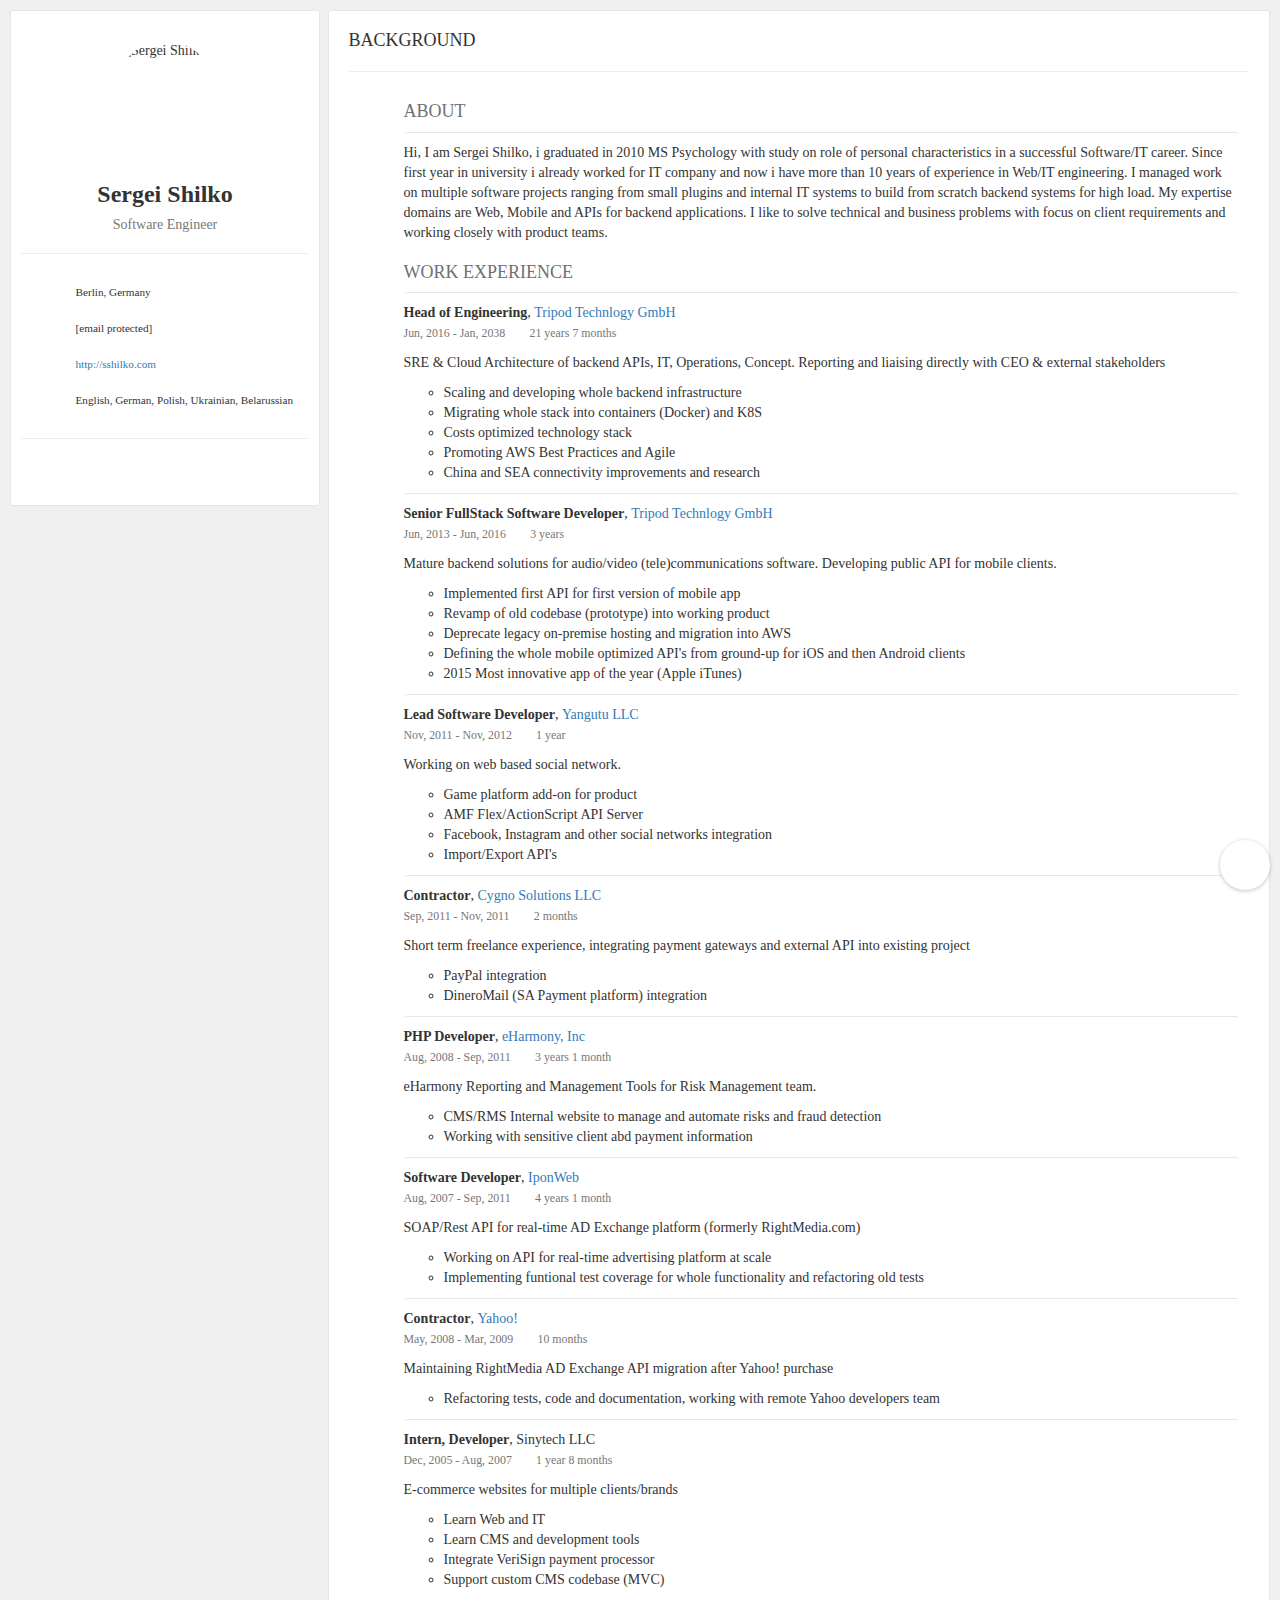
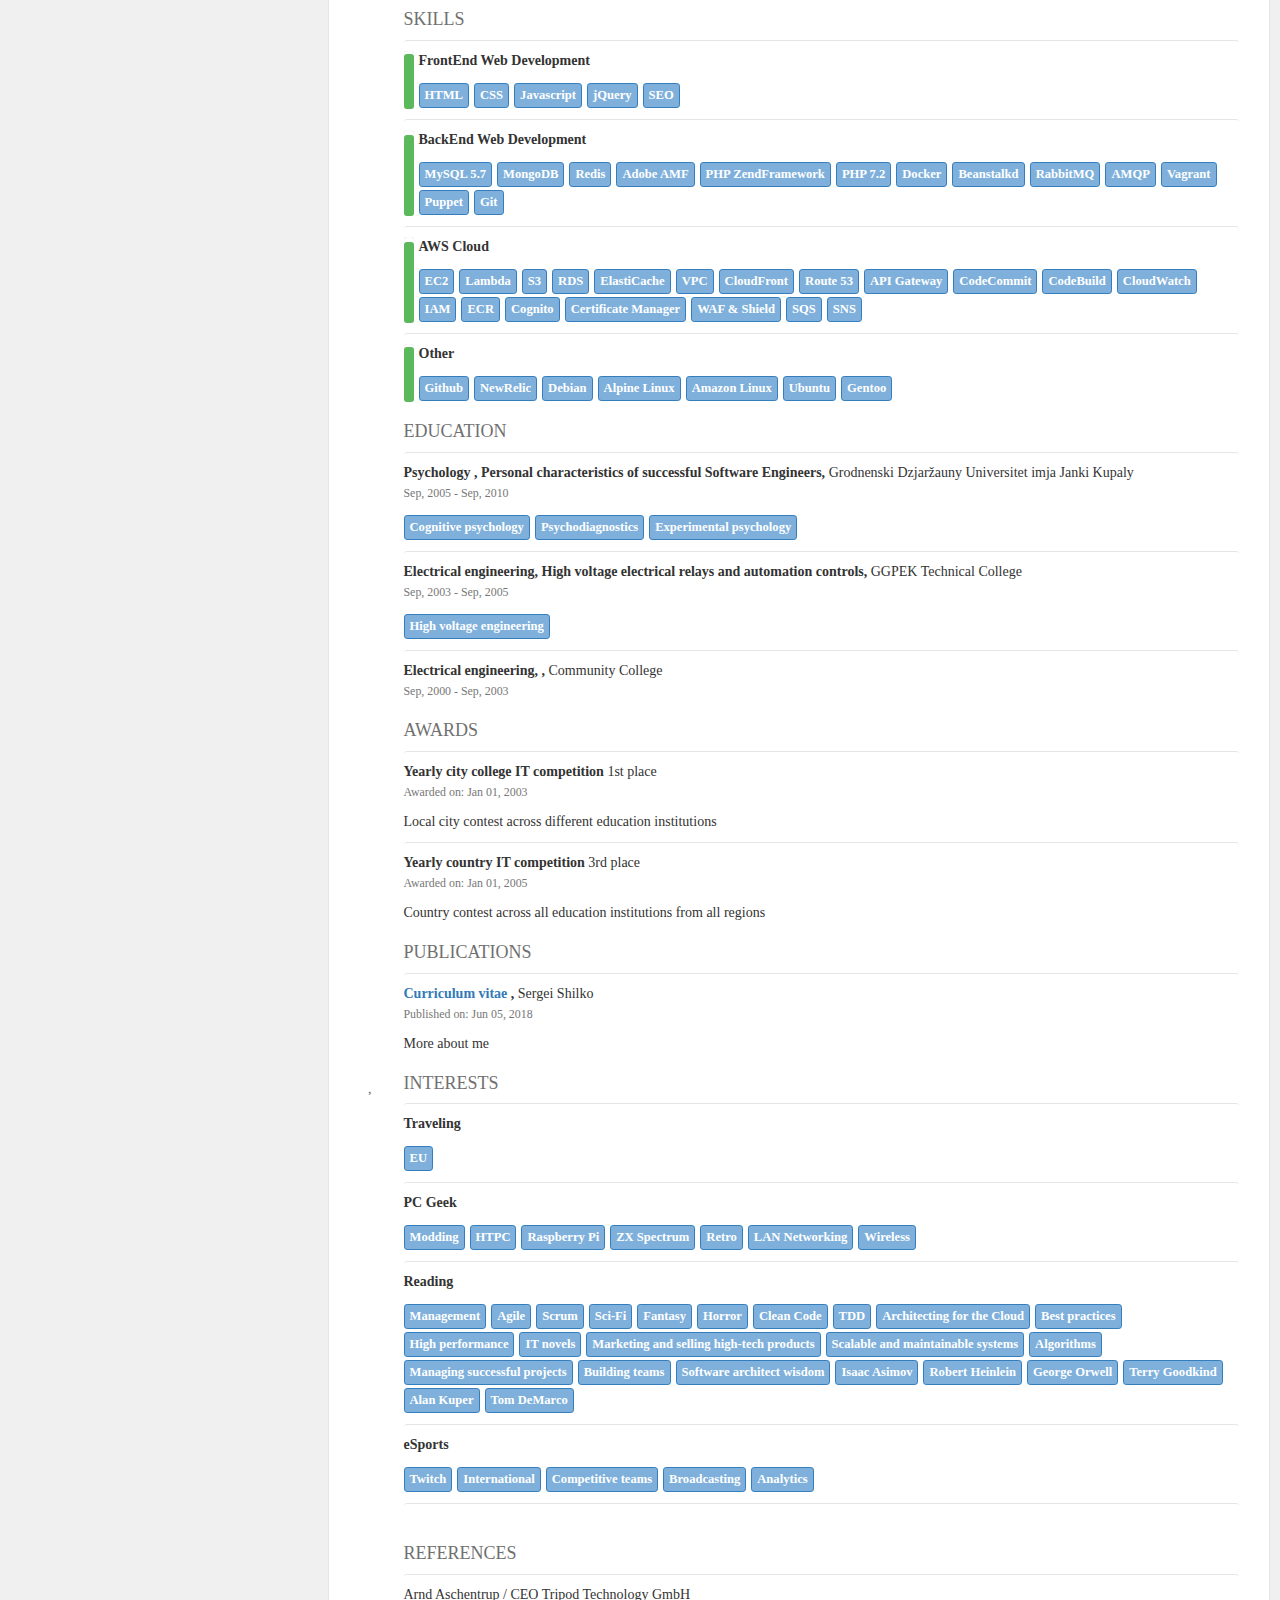
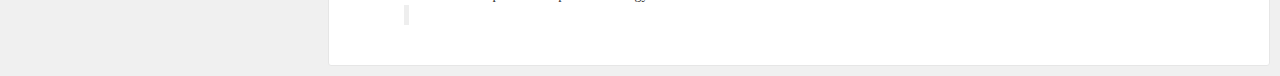
==== commit cb30f00d: "Updates" ====
--- a/public/index.html
+++ b/public/index.html
@@ -958,7 +958,7 @@
     page-break-before: always;
   }
 }
-</style></head><body itemscope="itemscope" itemtype="http://schema.org/Person"><div class="container-fluid"><div class="row main clearfix"><a class="js-floating-nav-trigger floating-nav-trigger" href="#"><i class="icon-bars"></i><span class="close-icon">&times;</span></a><nav class="floating-nav js-floating-nav"><ul class="list-unstyled"><li><a href="#about"><i class="mr-10 icon-board"></i>About</a></li><li><a href="#work-experience"><i class="mr-10 icon-office"></i>Work Experience</a></li><li><a href="#skills"><i class="mr-10 icon-tools"></i>Skills</a></li><li><a href="#education"><i class="mr-10 icon-graduation-cap"></i>Education</a></li><li><a href="#awards"><i class="mr-10 icon-trophy"></i>Awards</a></li><li><a href="#interests"><i class="mr-10 icon-heart"></i>Interests</a></li><li><a href="#references"><i class="mr-10 icon-thumbs-up"></i>References</a></li></ul></nav><section class="col-md-3 card-wrapper profile-card-wrapper affix"><div class="card profile-card"><span class="profile-pic-container"><div class="profile-pic"><img class="media-object img-circle center-block" data-src="holder.js/100x100" alt="Sergei Shilko" src="http://fbe4938c-a-62cb3a1a-s-sites.googlegroups.com/site/sergeyshilko/sshilko_avatar_400x400.jpg" itemprop="image" /></div><div class="name-and-profession text-center"><h3 itemprop="name"><b>Sergei Shilko</b></h3><h5 class="text-muted" itemprop="jobTitle">Software Engineer</h5></div></span><hr /><div class="contact-details clearfix"><div class="detail"><span class="icon"><i class="icon fs-lg icon-location"></i></span><span class="info">Berlin, Germany</span></div><div class="detail"><span class="icon"><i class="icon fs-lg icon-mail"></i></span><span class="info"><a class="link-disguise" href="/cdn-cgi/l/email-protection#e784888993868493a794948f8e8b8c88c984888a" itemprop="email"><span class="__cf_email__" data-cfemail="284b47465c494b5c685b5b4041444347064b4745">[email&#160;protected]</span></a></span></div><div class="detail"><span class="icon"><i class="icon fs-lg icon-link"></i></span><span class="info"><a href="http://sshilko.com" target="_blank">http://sshilko.com</a></span></div><div class="detail"><span class="icon" title="Languages I speak"><i class="icon fs-lg icon-language"></i></span><span class="info">English, German, Polish, Ukrainian, Belarussian</span></div></div><hr /><div class="social-links text-center"><div><a class="fs-2x social-link link-twitter icon-twitter" href="https://twitter.com/sshilko" target="_blank" data-toggle="tooltip" title="Sergei Shilko on Twitter"></a><a class="fs-2x social-link link-github icon-github" href="https://github.com/sshilko" target="_blank" data-toggle="tooltip" title="Sergei Shilko on Github"></a><a class="fs-2x social-link link-linkedin icon-linkedin" href="https://www.linkedin.com/in/sergeyshilko/" target="_blank" data-toggle="tooltip" title="Sergei Shilko on LinkedIn"></a></div></div></div></section><section class="col-md-9 card-wrapper pull-right"><div class="card background-card"><h4 class="text-uppercase">Background</h4><hr /><div class="background-details"><div class="detail" id="about"><div class="icon"><i class="fs-lg icon-board"></i><span class="mobile-title">About</span></div><div class="info"><h4 class="title text-uppercase">About</h4><div class="card card-nested"><div class="content mop-wrapper" itemprop="description"><p>Hi, I am Sergei Shilko, i graduated in 2010 MS Psychology with study on role of personal characteristics in a successful Software/IT career. Since first year in university i already worked for IT company and now i have more than 10 years of experience in Web/IT engineering. I managed work on multiple software projects ranging from small plugins and internal IT systems to build from scratch backend systems for high load. My expertise domains are Web, Mobile and APIs for backend applications. I like to solve technical and business problems with focus on client requirements and working closely with product teams.</p>
+</style></head><body itemscope="itemscope" itemtype="http://schema.org/Person"><div class="container-fluid"><div class="row main clearfix"><a class="js-floating-nav-trigger floating-nav-trigger" href="#"><i class="icon-bars"></i><span class="close-icon">&times;</span></a><nav class="floating-nav js-floating-nav"><ul class="list-unstyled"><li><a href="#about"><i class="mr-10 icon-board"></i>About</a></li><li><a href="#work-experience"><i class="mr-10 icon-office"></i>Work Experience</a></li><li><a href="#skills"><i class="mr-10 icon-tools"></i>Skills</a></li><li><a href="#education"><i class="mr-10 icon-graduation-cap"></i>Education</a></li><li><a href="#awards"><i class="mr-10 icon-trophy"></i>Awards</a></li><li><a href="#publications"><i class="mr-10 icon-newspaper"></i>Publications</a></li><li><a href="#interests"><i class="mr-10 icon-heart"></i>Interests</a></li><li><a href="#references"><i class="mr-10 icon-thumbs-up"></i>References</a></li></ul></nav><section class="col-md-3 card-wrapper profile-card-wrapper affix"><div class="card profile-card"><span class="profile-pic-container"><div class="profile-pic"><img class="media-object img-circle center-block" data-src="holder.js/100x100" alt="Sergei Shilko" src="http://sshilko.com/shilko_avatar_400x400.jpg" itemprop="image" /></div><div class="name-and-profession text-center"><h3 itemprop="name"><b>Sergei Shilko</b></h3><h5 class="text-muted" itemprop="jobTitle">Software Engineer</h5></div></span><hr /><div class="contact-details clearfix"><div class="detail"><span class="icon"><i class="icon fs-lg icon-location"></i></span><span class="info">Berlin, Germany</span></div><div class="detail"><span class="icon"><i class="icon fs-lg icon-mail"></i></span><span class="info"><a class="link-disguise" href="/cdn-cgi/l/email-protection#84e7ebeaf0e5e7f0c4f7f7ecede8efebaae7ebe9" itemprop="email"><span class="__cf_email__" data-cfemail="9cfff3f2e8fdffe8dcefeff4f5f0f7f3b2fff3f1">[email&#160;protected]</span></a></span></div><div class="detail"><span class="icon"><i class="icon fs-lg icon-link"></i></span><span class="info"><a href="http://sshilko.com" target="_blank">http://sshilko.com</a></span></div><div class="detail"><span class="icon" title="Languages I speak"><i class="icon fs-lg icon-language"></i></span><span class="info">English, German, Polish, Ukrainian, Belarussian</span></div></div><hr /><div class="social-links text-center"><div><a class="fs-2x social-link link-twitter icon-twitter" href="https://twitter.com/sshilko" target="_blank" data-toggle="tooltip" title="Sergei Shilko on Twitter"></a><a class="fs-2x social-link link-github icon-github" href="https://github.com/sshilko" target="_blank" data-toggle="tooltip" title="Sergei Shilko on Github"></a><a class="fs-2x social-link link-linkedin icon-linkedin" href="https://www.linkedin.com/in/sergeyshilko/" target="_blank" data-toggle="tooltip" title="Sergei Shilko on LinkedIn"></a><a class="fs-2x social-link link-pdf icon-pdf" href="http://www.sshilko.com/sergeishilko-cv.pdf" target="_blank" data-toggle="tooltip" title="Sergei Shilko on PDF"></a></div></div></div></section><section class="col-md-9 card-wrapper pull-right"><div class="card background-card"><h4 class="text-uppercase">Background</h4><hr /><div class="background-details"><div class="detail" id="about"><div class="icon"><i class="fs-lg icon-board"></i><span class="mobile-title">About</span></div><div class="info"><h4 class="title text-uppercase">About</h4><div class="card card-nested"><div class="content mop-wrapper" itemprop="description"><p>Hi, I am Sergei Shilko, i graduated in 2010 MS Psychology with study on role of personal characteristics in a successful Software/IT career. Since first year in university i already worked for IT company and now i have more than 10 years of experience in Web/IT engineering. I managed work on multiple software projects ranging from small plugins and internal IT systems to build from scratch backend systems for high load. My expertise domains are Web, Mobile and APIs for backend applications. I like to solve technical and business problems with focus on client requirements and working closely with product teams.</p>
 </div></div></div></div><div class="detail" id="work-experience"><div class="icon"><i class="fs-lg icon-office"></i><span class="mobile-title">Work Experience</span></div><div class="info"><h4 class="title text-uppercase">Work Experience</h4><ul class="list-unstyled clear-margin"><li class="card card-nested clearfix"><div class="content"><p class="clear-margin relative"><strong>Head of Engineering</strong>,&nbsp;<a href="https://www.tandem.net" target="_blank">Tripod Technlogy GmbH</a></p><p class="text-muted"><small><span class="space-right">Jun, 2016 - Jan, 2038</span><span><i class="icon-clock mr-5"></i>21 years 7 months</span></small></p><div class="mop-wrapper space-bottom"><p>SRE &amp; Cloud Architecture of backend APIs, IT, Operations, Concept. Reporting and liaising directly with CEO &amp; external stakeholders</p>
 </div><ul><li class="mop-wrapper"><p>Scaling and developing whole backend infrastructure</p>
 </li><li class="mop-wrapper"><p>Migrating whole stack into containers (Docker) and K8S</p>
@@ -994,6 +994,7 @@
 </li><li class="mop-wrapper"><p>Support custom CMS codebase (MVC)</p>
 </li></ul></div></li></ul></div></div><div class="detail" id="skills"><div class="icon"><i class="fs-lg icon-tools"></i><span class="mobile-title">Skills</span></div><div class="info"><h4 class="title text-uppercase">Skills</h4><div class="content"><ul class="list-unstyled clear-margin"><li class="card card-nested card-skills"><div class="skill-level" data-toggle="tooltip" title="Master" data-placement="left"><div class="skill-progress master"></div></div><div class="skill-info"><strong>FrontEnd Web Development</strong><div class="space-top labels"><span class="label label-keyword">HTML</span><span class="label label-keyword">CSS</span><span class="label label-keyword">Javascript</span><span class="label label-keyword">jQuery</span><span class="label label-keyword">SEO</span></div></div></li><li class="card card-nested card-skills"><div class="skill-level" data-toggle="tooltip" title="Master" data-placement="left"><div class="skill-progress master"></div></div><div class="skill-info"><strong>BackEnd Web Development</strong><div class="space-top labels"><span class="label label-keyword">MySQL 5.7</span><span class="label label-keyword">MongoDB</span><span class="label label-keyword">Redis</span><span class="label label-keyword">Adobe AMF</span><span class="label label-keyword">PHP ZendFramework</span><span class="label label-keyword">PHP 7.2</span><span class="label label-keyword">Docker</span><span class="label label-keyword">Beanstalkd</span><span class="label label-keyword">RabbitMQ</span><span class="label label-keyword">AMQP</span><span class="label label-keyword">Vagrant</span><span class="label label-keyword">Puppet</span><span class="label label-keyword">Git</span></div></div></li><li class="card card-nested card-skills"><div class="skill-level" data-toggle="tooltip" title="Master" data-placement="left"><div class="skill-progress master"></div></div><div class="skill-info"><strong>AWS Cloud</strong><div class="space-top labels"><span class="label label-keyword">EC2</span><span class="label label-keyword">Lambda</span><span class="label label-keyword">S3</span><span class="label label-keyword">RDS</span><span class="label label-keyword">ElastiCache</span><span class="label label-keyword">VPC</span><span class="label label-keyword">CloudFront</span><span class="label label-keyword">Route 53</span><span class="label label-keyword">API Gateway</span><span class="label label-keyword">CodeCommit</span><span class="label label-keyword">CodeBuild</span><span class="label label-keyword">CloudWatch</span><span class="label label-keyword">IAM</span><span class="label label-keyword">ECR</span><span class="label label-keyword">Cognito</span><span class="label label-keyword">Certificate Manager</span><span class="label label-keyword">WAF &amp; Shield</span><span class="label label-keyword">SQS</span><span class="label label-keyword">SNS</span></div></div></li><li class="card card-nested card-skills"><div class="skill-level" data-toggle="tooltip" title="Master" data-placement="left"><div class="skill-progress master"></div></div><div class="skill-info"><strong>Other</strong><div class="space-top labels"><span class="label label-keyword">Github</span><span class="label label-keyword">NewRelic</span><span class="label label-keyword">Debian</span><span class="label label-keyword">Alpine Linux</span><span class="label label-keyword">Amazon Linux</span><span class="label label-keyword">Ubuntu</span><span class="label label-keyword">Gentoo</span></div></div></li></ul></div></div></div><div class="detail" id="education"><div class="icon"><i class="fs-lg icon-graduation-cap"></i><span class="mobile-title">Education</span></div><div class="info"><h4 class="title text-uppercase">Education</h4><div class="content"><ul class="list-unstyled clear-margin"><li class="card card-nested"><div class="content"><p class="clear-margin relative"><strong>Psychology , Personal characteristics of successful Software Engineers,&nbsp;</strong>Grodnenski Dzjaržauny Universitet imja Janki Kupaly</p><p class="text-muted"><small>Sep, 2005 - Sep, 2010</small></p><i></i><div class="space-top labels"><span class="label label-keyword">Cognitive psychology</span><span class="label label-keyword">Psychodiagnostics</span><span class="label label-keyword">Experimental psychology</span></div></div></li><li class="card card-nested"><div class="content"><p class="clear-margin relative"><strong>Electrical engineering, High voltage electrical relays and automation controls,&nbsp;</strong>GGPEK Technical College</p><p class="text-muted"><small>Sep, 2003 - Sep, 2005</small></p><i></i><div class="space-top labels"><span class="label label-keyword">High voltage engineering</span></div></div></li><li class="card card-nested"><div class="content"><p class="clear-margin relative"><strong>Electrical engineering, ,&nbsp;</strong>Community College</p><p class="text-muted clear-margin"><small>Sep, 2000 - Sep, 2003</small></p><i></i></div></li></ul></div></div></div><div class="detail" id="awards"><div class="icon"><i class="fs-lg icon-trophy"></i><span class="mobile-title">Awards</span></div><div class="info"><h4 class="title text-uppercase">Awards</h4><div class="content"><ul class="list-unstyled clear-margin"><li class="card card-nested"><div class="content"><p class="clear-margin" itemprop="award"><strong>Yearly city college IT competition </strong>1st place</p><p class="text-muted"><small>Awarded on: Jan 01, 2003</small></p><div class="mop-wrapper"><p>Local city contest across different education institutions</p>
 </div></div></li><li class="card card-nested"><div class="content"><p class="clear-margin" itemprop="award"><strong>Yearly country IT competition </strong>3rd place</p><p class="text-muted"><small>Awarded on: Jan 01, 2005</small></p><div class="mop-wrapper"><p>Country contest across all education institutions from all regions</p>
+</div></div></li></ul></div></div></div><div class="detail" id="publications"><div class="icon"><i class="fs-lg icon-newspaper"></i><span class="mobile-title">Publications</span></div><div class="info"><h4 class="title text-uppercase">Publications</h4><div class="content"><ul class="list-unstyled clear-margin"><li class="card card-nested"><div class="content"><p class="clear-margin"><strong><a href="http://www.sshilko.com/sergeishilko-cv.pdf" target="_blank">Curriculum vitae</a>&nbsp;,&nbsp;</strong>Sergei Shilko</p><p class="text-muted"><small>Published on: Jun 05, 2018</small></p><div class="mop-wrapper"><p>More about me</p>
 </div></div></li></ul></div></div></div><div class="detail" id="interests"><div class="icon"><i class="fs-lg icon-heart"></i><span class="mobile-title">Interests</span></div><div class="info"><h4 class="title text-uppercase">Interests</h4><div class="content"><ul class="list-unstyled clear-margin"><li class="card card-nested"><p><strong>Traveling</strong></p><div class="space-top labels"><span class="label label-keyword">EU</span></div></li><li class="card card-nested"><p><strong>PC Geek</strong></p><div class="space-top labels"><span class="label label-keyword">Modding</span><span class="label label-keyword">HTPC</span><span class="label label-keyword">Raspberry Pi</span><span class="label label-keyword">ZX Spectrum</span><span class="label label-keyword">Retro</span><span class="label label-keyword">LAN Networking</span><span class="label label-keyword">Wireless</span></div></li><li class="card card-nested"><p><strong>Reading</strong></p><div class="space-top labels"><span class="label label-keyword">Management</span><span class="label label-keyword">Agile</span><span class="label label-keyword">Scrum</span><span class="label label-keyword">Sci-Fi</span><span class="label label-keyword">Fantasy</span><span class="label label-keyword">Horror</span><span class="label label-keyword">Clean Code</span><span class="label label-keyword">TDD</span><span class="label label-keyword">Architecting for the Cloud</span><span class="label label-keyword">Best practices</span><span class="label label-keyword">High performance</span><span class="label label-keyword">IT novels</span><span class="label label-keyword">Marketing and selling high-tech products</span><span class="label label-keyword">Scalable and maintainable systems</span><span class="label label-keyword">Algorithms</span><span class="label label-keyword">Managing successful projects</span><span class="label label-keyword">Building teams</span><span class="label label-keyword">Software architect wisdom</span><span class="label label-keyword">Isaac Asimov</span><span class="label label-keyword">Robert Heinlein</span><span class="label label-keyword">George Orwell</span><span class="label label-keyword">Terry Goodkind</span><span class="label label-keyword">Alan Kuper</span><span class="label label-keyword">Tom DeMarco</span></div></li><li class="card card-nested"><p><strong>eSports</strong></p><div class="space-top labels"><span class="label label-keyword">Twitch</span><span class="label label-keyword">International</span><span class="label label-keyword">Competitive teams</span><span class="label label-keyword">Broadcasting</span><span class="label label-keyword">Analytics</span></div></li><li class="card card-nested"><p><strong></strong></p></li></ul></div></div></div><div class="detail" id="references"><div class="icon"><i class="fs-lg icon-thumbs-up"></i><span class="mobile-title">References</span></div><div class="info"><h4 class="title text-uppercase">References</h4><div class="content"><ul class="list-unstyled clear-margin"><li class="card card-nested">Arnd Aschentrup / CEO Tripod Technology GmbH<blockquote class="quote"><div class="mop-wrapper"></div></blockquote></li></ul></div></div></div></div></div></section></div></div><script data-cfasync="false" src="/cdn-cgi/scripts/f2bf09f8/cloudflare-static/email-decode.min.js"></script><script src="https://ajax.googleapis.com/ajax/libs/jquery/1.11.0/jquery.min.js"></script><script src="https://cdnjs.cloudflare.com/ajax/libs/twitter-bootstrap/3.3.6/js/bootstrap.min.js"></script><script>$(function () {
   var toggleFloatingMenu = function() {
     $( '.js-floating-nav' ).toggleClass( 'is-visible' );
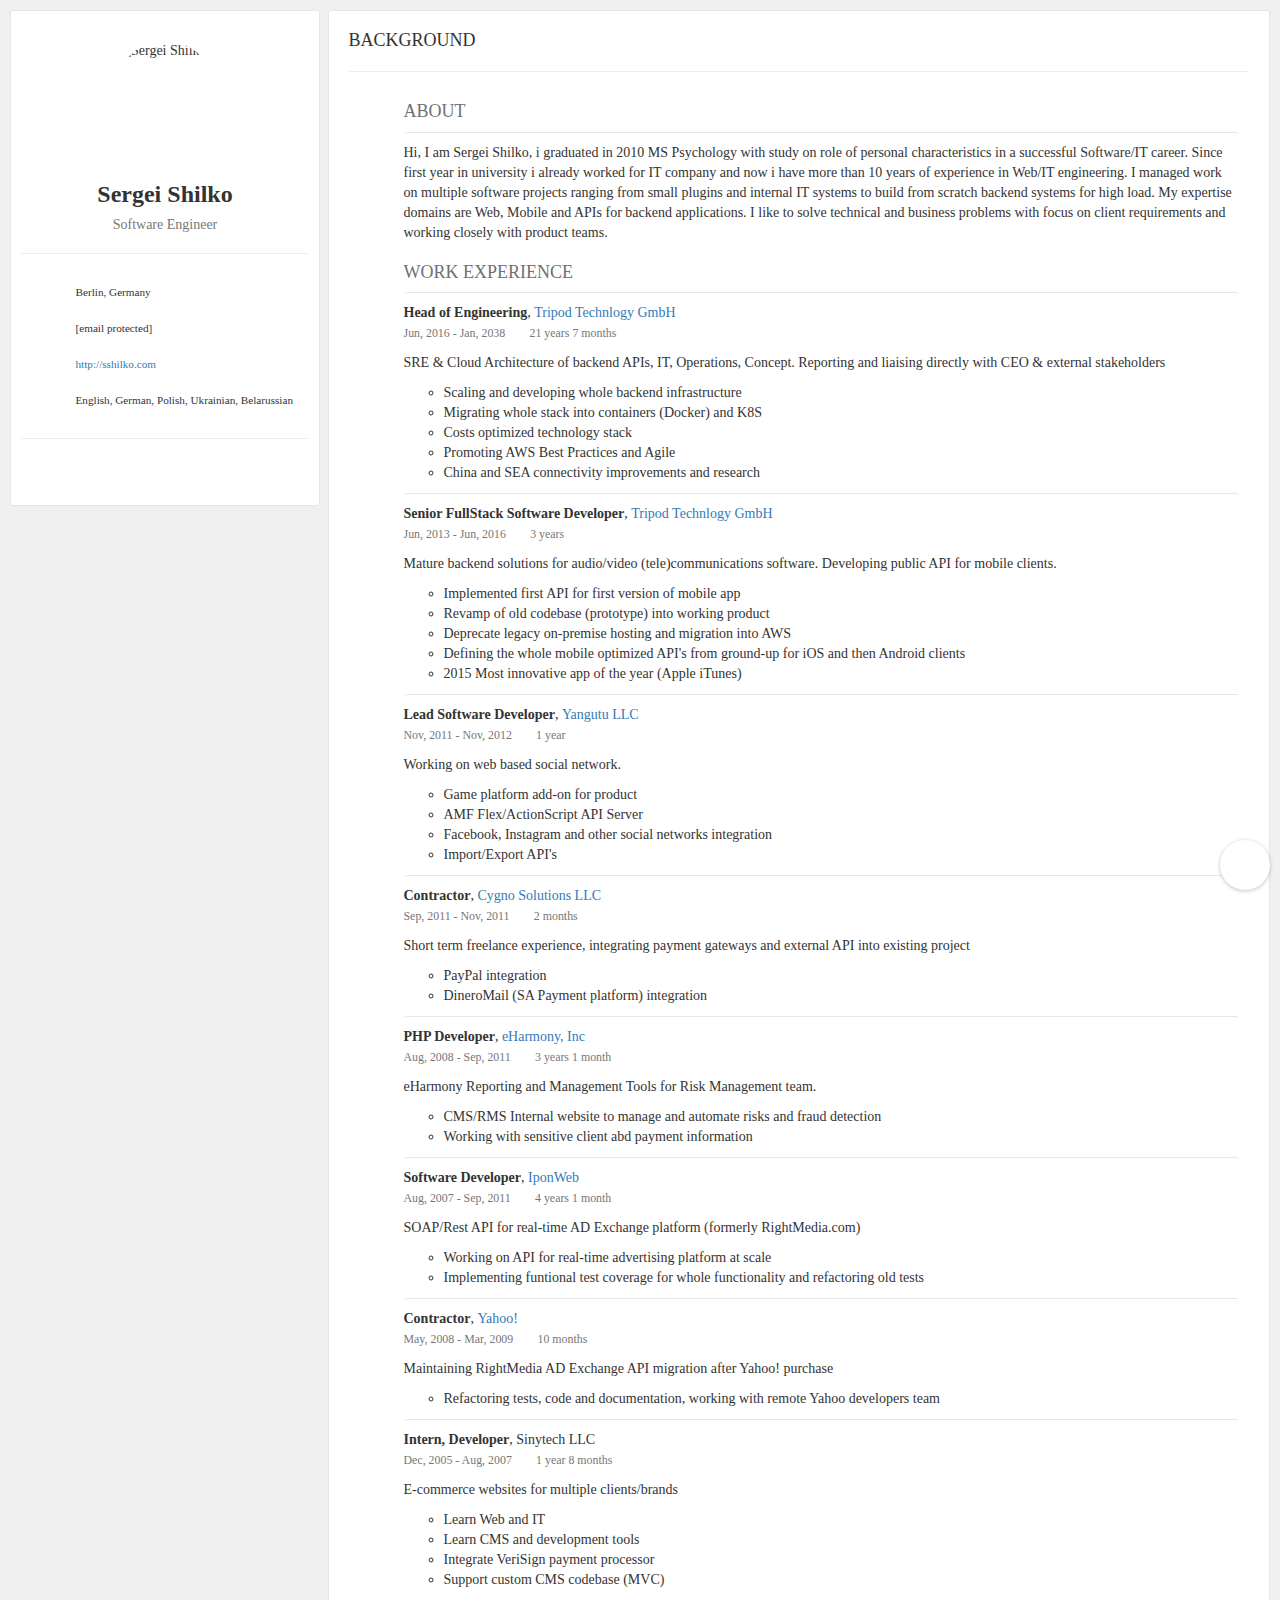
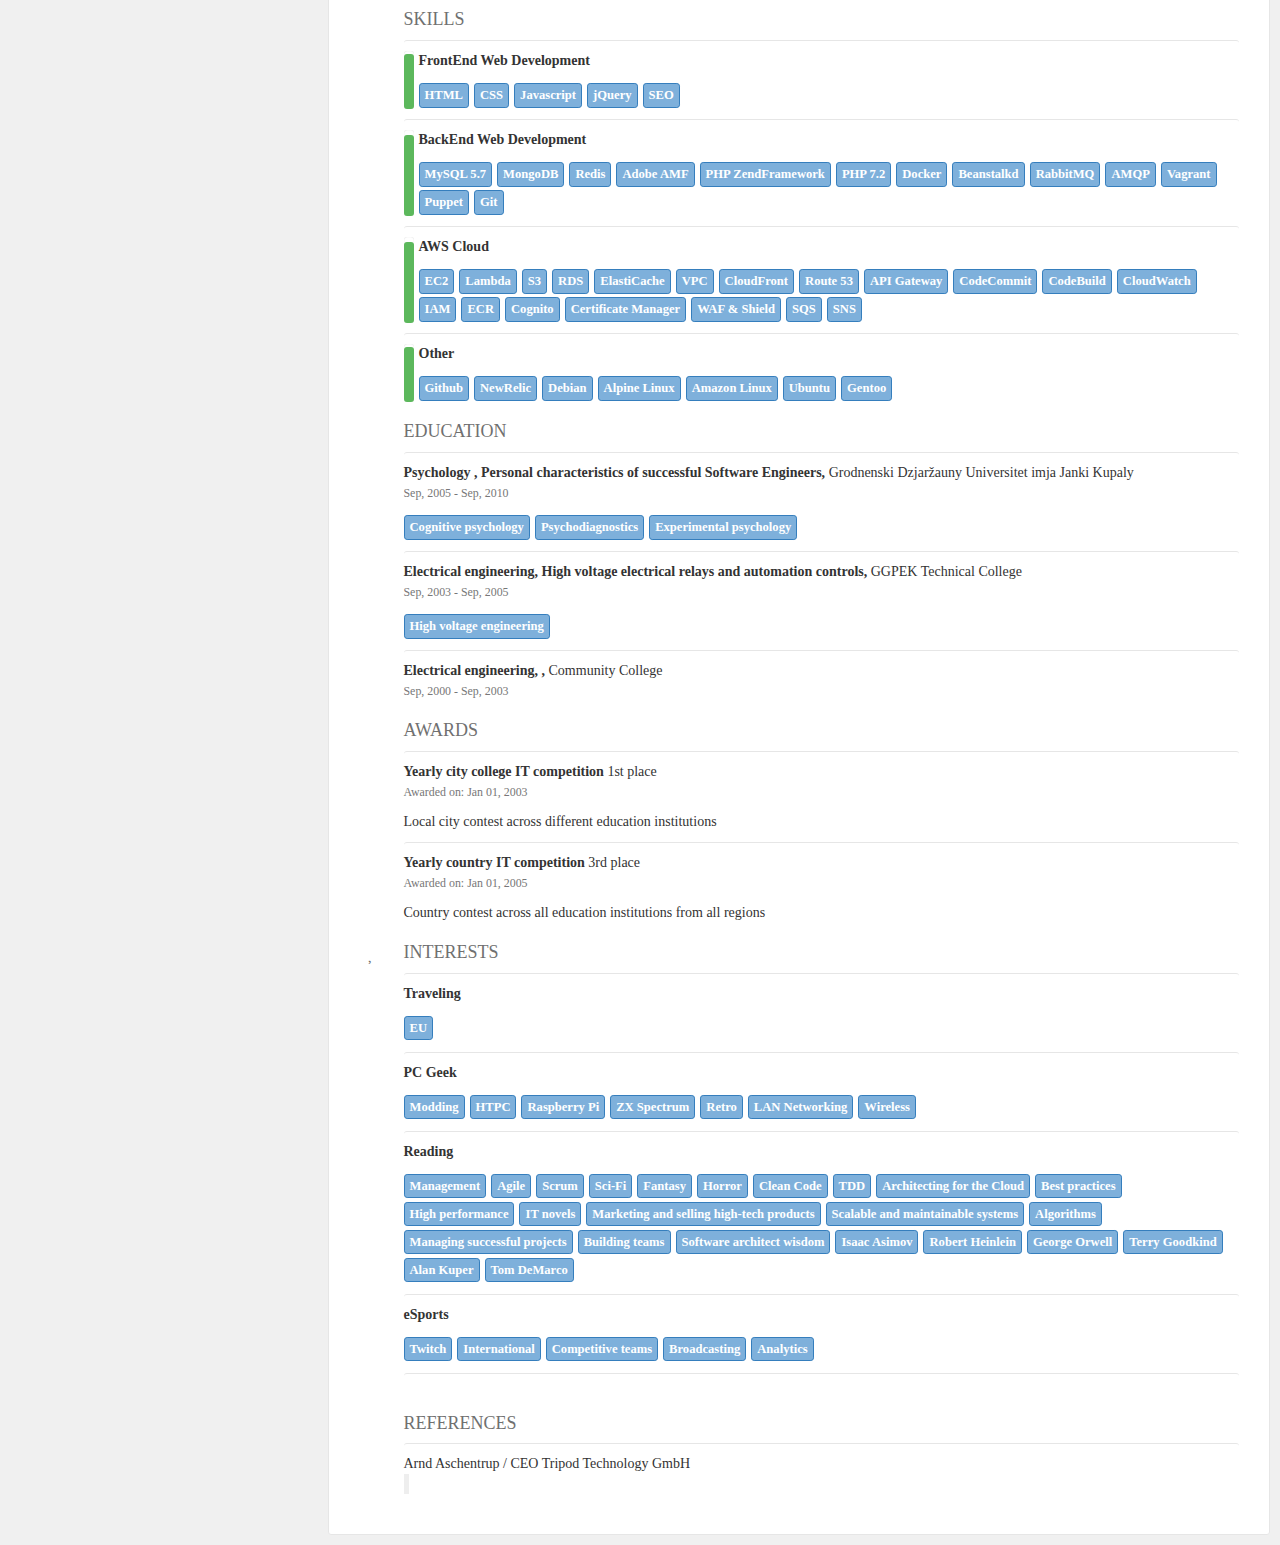
==== commit 6e3b2bd9: "Updates" ====
--- a/public/index.html
+++ b/public/index.html
@@ -958,7 +958,7 @@
     page-break-before: always;
   }
 }
-</style></head><body itemscope="itemscope" itemtype="http://schema.org/Person"><div class="container-fluid"><div class="row main clearfix"><a class="js-floating-nav-trigger floating-nav-trigger" href="#"><i class="icon-bars"></i><span class="close-icon">&times;</span></a><nav class="floating-nav js-floating-nav"><ul class="list-unstyled"><li><a href="#about"><i class="mr-10 icon-board"></i>About</a></li><li><a href="#work-experience"><i class="mr-10 icon-office"></i>Work Experience</a></li><li><a href="#skills"><i class="mr-10 icon-tools"></i>Skills</a></li><li><a href="#education"><i class="mr-10 icon-graduation-cap"></i>Education</a></li><li><a href="#awards"><i class="mr-10 icon-trophy"></i>Awards</a></li><li><a href="#publications"><i class="mr-10 icon-newspaper"></i>Publications</a></li><li><a href="#interests"><i class="mr-10 icon-heart"></i>Interests</a></li><li><a href="#references"><i class="mr-10 icon-thumbs-up"></i>References</a></li></ul></nav><section class="col-md-3 card-wrapper profile-card-wrapper affix"><div class="card profile-card"><span class="profile-pic-container"><div class="profile-pic"><img class="media-object img-circle center-block" data-src="holder.js/100x100" alt="Sergei Shilko" src="http://sshilko.com/shilko_avatar_400x400.jpg" itemprop="image" /></div><div class="name-and-profession text-center"><h3 itemprop="name"><b>Sergei Shilko</b></h3><h5 class="text-muted" itemprop="jobTitle">Software Engineer</h5></div></span><hr /><div class="contact-details clearfix"><div class="detail"><span class="icon"><i class="icon fs-lg icon-location"></i></span><span class="info">Berlin, Germany</span></div><div class="detail"><span class="icon"><i class="icon fs-lg icon-mail"></i></span><span class="info"><a class="link-disguise" href="/cdn-cgi/l/email-protection#84e7ebeaf0e5e7f0c4f7f7ecede8efebaae7ebe9" itemprop="email"><span class="__cf_email__" data-cfemail="9cfff3f2e8fdffe8dcefeff4f5f0f7f3b2fff3f1">[email&#160;protected]</span></a></span></div><div class="detail"><span class="icon"><i class="icon fs-lg icon-link"></i></span><span class="info"><a href="http://sshilko.com" target="_blank">http://sshilko.com</a></span></div><div class="detail"><span class="icon" title="Languages I speak"><i class="icon fs-lg icon-language"></i></span><span class="info">English, German, Polish, Ukrainian, Belarussian</span></div></div><hr /><div class="social-links text-center"><div><a class="fs-2x social-link link-twitter icon-twitter" href="https://twitter.com/sshilko" target="_blank" data-toggle="tooltip" title="Sergei Shilko on Twitter"></a><a class="fs-2x social-link link-github icon-github" href="https://github.com/sshilko" target="_blank" data-toggle="tooltip" title="Sergei Shilko on Github"></a><a class="fs-2x social-link link-linkedin icon-linkedin" href="https://www.linkedin.com/in/sergeyshilko/" target="_blank" data-toggle="tooltip" title="Sergei Shilko on LinkedIn"></a><a class="fs-2x social-link link-pdf icon-pdf" href="http://www.sshilko.com/sergeishilko-cv.pdf" target="_blank" data-toggle="tooltip" title="Sergei Shilko on PDF"></a></div></div></div></section><section class="col-md-9 card-wrapper pull-right"><div class="card background-card"><h4 class="text-uppercase">Background</h4><hr /><div class="background-details"><div class="detail" id="about"><div class="icon"><i class="fs-lg icon-board"></i><span class="mobile-title">About</span></div><div class="info"><h4 class="title text-uppercase">About</h4><div class="card card-nested"><div class="content mop-wrapper" itemprop="description"><p>Hi, I am Sergei Shilko, i graduated in 2010 MS Psychology with study on role of personal characteristics in a successful Software/IT career. Since first year in university i already worked for IT company and now i have more than 10 years of experience in Web/IT engineering. I managed work on multiple software projects ranging from small plugins and internal IT systems to build from scratch backend systems for high load. My expertise domains are Web, Mobile and APIs for backend applications. I like to solve technical and business problems with focus on client requirements and working closely with product teams.</p>
+</style></head><body itemscope="itemscope" itemtype="http://schema.org/Person"><div class="container-fluid"><div class="row main clearfix"><a class="js-floating-nav-trigger floating-nav-trigger" href="#"><i class="icon-bars"></i><span class="close-icon">&times;</span></a><nav class="floating-nav js-floating-nav"><ul class="list-unstyled"><li><a href="#about"><i class="mr-10 icon-board"></i>About</a></li><li><a href="#work-experience"><i class="mr-10 icon-office"></i>Work Experience</a></li><li><a href="#skills"><i class="mr-10 icon-tools"></i>Skills</a></li><li><a href="#education"><i class="mr-10 icon-graduation-cap"></i>Education</a></li><li><a href="#awards"><i class="mr-10 icon-trophy"></i>Awards</a></li><li><a href="#interests"><i class="mr-10 icon-heart"></i>Interests</a></li><li><a href="#references"><i class="mr-10 icon-thumbs-up"></i>References</a></li></ul></nav><section class="col-md-3 card-wrapper profile-card-wrapper affix"><div class="card profile-card"><span class="profile-pic-container"><div class="profile-pic"><img class="media-object img-circle center-block" data-src="holder.js/100x100" alt="Sergei Shilko" src="http://sshilko.com/shilko_avatar_400x400.jpg" itemprop="image" /></div><div class="name-and-profession text-center"><h3 itemprop="name"><b>Sergei Shilko</b></h3><h5 class="text-muted" itemprop="jobTitle">Software Engineer</h5></div></span><hr /><div class="contact-details clearfix"><div class="detail"><span class="icon"><i class="icon fs-lg icon-location"></i></span><span class="info">Berlin, Germany</span></div><div class="detail"><span class="icon"><i class="icon fs-lg icon-mail"></i></span><span class="info"><a class="link-disguise" href="/cdn-cgi/l/email-protection#66050908120705122615150e0f0a0d094805090b" itemprop="email"><span class="__cf_email__" data-cfemail="fa9995948e9b998eba89899293969195d4999597">[email&#160;protected]</span></a></span></div><div class="detail"><span class="icon"><i class="icon fs-lg icon-link"></i></span><span class="info"><a href="http://sshilko.com" target="_blank">http://sshilko.com</a></span></div><div class="detail"><span class="icon" title="Languages I speak"><i class="icon fs-lg icon-language"></i></span><span class="info">English, German, Polish, Ukrainian, Belarussian</span></div></div><hr /><div class="social-links text-center"><div><a class="fs-2x social-link link-twitter icon-twitter" href="https://twitter.com/sshilko" target="_blank" data-toggle="tooltip" title="Sergei Shilko on Twitter"></a><a class="fs-2x social-link link-github icon-github" href="https://github.com/sshilko" target="_blank" data-toggle="tooltip" title="Sergei Shilko on Github"></a><a class="fs-2x social-link link-linkedin icon-linkedin" href="https://www.linkedin.com/in/sergeyshilko/" target="_blank" data-toggle="tooltip" title="Sergei Shilko on LinkedIn"></a><a class="fs-2x social-link link-profile icon-profile" href="http://www.sshilko.com/sergeishilko-cv.pdf" target="_blank" data-toggle="tooltip" title="Sergei Shilko on Profile"></a><a class="fs-2x social-link link-book icon-book" href="http://moar.sshilko.com" target="_blank" data-toggle="tooltip" title="Sergei Shilko on Book"></a></div></div></div></section><section class="col-md-9 card-wrapper pull-right"><div class="card background-card"><h4 class="text-uppercase">Background</h4><hr /><div class="background-details"><div class="detail" id="about"><div class="icon"><i class="fs-lg icon-board"></i><span class="mobile-title">About</span></div><div class="info"><h4 class="title text-uppercase">About</h4><div class="card card-nested"><div class="content mop-wrapper" itemprop="description"><p>Hi, I am Sergei Shilko, i graduated in 2010 MS Psychology with study on role of personal characteristics in a successful Software/IT career. Since first year in university i already worked for IT company and now i have more than 10 years of experience in Web/IT engineering. I managed work on multiple software projects ranging from small plugins and internal IT systems to build from scratch backend systems for high load. My expertise domains are Web, Mobile and APIs for backend applications. I like to solve technical and business problems with focus on client requirements and working closely with product teams.</p>
 </div></div></div></div><div class="detail" id="work-experience"><div class="icon"><i class="fs-lg icon-office"></i><span class="mobile-title">Work Experience</span></div><div class="info"><h4 class="title text-uppercase">Work Experience</h4><ul class="list-unstyled clear-margin"><li class="card card-nested clearfix"><div class="content"><p class="clear-margin relative"><strong>Head of Engineering</strong>,&nbsp;<a href="https://www.tandem.net" target="_blank">Tripod Technlogy GmbH</a></p><p class="text-muted"><small><span class="space-right">Jun, 2016 - Jan, 2038</span><span><i class="icon-clock mr-5"></i>21 years 7 months</span></small></p><div class="mop-wrapper space-bottom"><p>SRE &amp; Cloud Architecture of backend APIs, IT, Operations, Concept. Reporting and liaising directly with CEO &amp; external stakeholders</p>
 </div><ul><li class="mop-wrapper"><p>Scaling and developing whole backend infrastructure</p>
 </li><li class="mop-wrapper"><p>Migrating whole stack into containers (Docker) and K8S</p>
@@ -994,7 +994,6 @@
 </li><li class="mop-wrapper"><p>Support custom CMS codebase (MVC)</p>
 </li></ul></div></li></ul></div></div><div class="detail" id="skills"><div class="icon"><i class="fs-lg icon-tools"></i><span class="mobile-title">Skills</span></div><div class="info"><h4 class="title text-uppercase">Skills</h4><div class="content"><ul class="list-unstyled clear-margin"><li class="card card-nested card-skills"><div class="skill-level" data-toggle="tooltip" title="Master" data-placement="left"><div class="skill-progress master"></div></div><div class="skill-info"><strong>FrontEnd Web Development</strong><div class="space-top labels"><span class="label label-keyword">HTML</span><span class="label label-keyword">CSS</span><span class="label label-keyword">Javascript</span><span class="label label-keyword">jQuery</span><span class="label label-keyword">SEO</span></div></div></li><li class="card card-nested card-skills"><div class="skill-level" data-toggle="tooltip" title="Master" data-placement="left"><div class="skill-progress master"></div></div><div class="skill-info"><strong>BackEnd Web Development</strong><div class="space-top labels"><span class="label label-keyword">MySQL 5.7</span><span class="label label-keyword">MongoDB</span><span class="label label-keyword">Redis</span><span class="label label-keyword">Adobe AMF</span><span class="label label-keyword">PHP ZendFramework</span><span class="label label-keyword">PHP 7.2</span><span class="label label-keyword">Docker</span><span class="label label-keyword">Beanstalkd</span><span class="label label-keyword">RabbitMQ</span><span class="label label-keyword">AMQP</span><span class="label label-keyword">Vagrant</span><span class="label label-keyword">Puppet</span><span class="label label-keyword">Git</span></div></div></li><li class="card card-nested card-skills"><div class="skill-level" data-toggle="tooltip" title="Master" data-placement="left"><div class="skill-progress master"></div></div><div class="skill-info"><strong>AWS Cloud</strong><div class="space-top labels"><span class="label label-keyword">EC2</span><span class="label label-keyword">Lambda</span><span class="label label-keyword">S3</span><span class="label label-keyword">RDS</span><span class="label label-keyword">ElastiCache</span><span class="label label-keyword">VPC</span><span class="label label-keyword">CloudFront</span><span class="label label-keyword">Route 53</span><span class="label label-keyword">API Gateway</span><span class="label label-keyword">CodeCommit</span><span class="label label-keyword">CodeBuild</span><span class="label label-keyword">CloudWatch</span><span class="label label-keyword">IAM</span><span class="label label-keyword">ECR</span><span class="label label-keyword">Cognito</span><span class="label label-keyword">Certificate Manager</span><span class="label label-keyword">WAF &amp; Shield</span><span class="label label-keyword">SQS</span><span class="label label-keyword">SNS</span></div></div></li><li class="card card-nested card-skills"><div class="skill-level" data-toggle="tooltip" title="Master" data-placement="left"><div class="skill-progress master"></div></div><div class="skill-info"><strong>Other</strong><div class="space-top labels"><span class="label label-keyword">Github</span><span class="label label-keyword">NewRelic</span><span class="label label-keyword">Debian</span><span class="label label-keyword">Alpine Linux</span><span class="label label-keyword">Amazon Linux</span><span class="label label-keyword">Ubuntu</span><span class="label label-keyword">Gentoo</span></div></div></li></ul></div></div></div><div class="detail" id="education"><div class="icon"><i class="fs-lg icon-graduation-cap"></i><span class="mobile-title">Education</span></div><div class="info"><h4 class="title text-uppercase">Education</h4><div class="content"><ul class="list-unstyled clear-margin"><li class="card card-nested"><div class="content"><p class="clear-margin relative"><strong>Psychology , Personal characteristics of successful Software Engineers,&nbsp;</strong>Grodnenski Dzjaržauny Universitet imja Janki Kupaly</p><p class="text-muted"><small>Sep, 2005 - Sep, 2010</small></p><i></i><div class="space-top labels"><span class="label label-keyword">Cognitive psychology</span><span class="label label-keyword">Psychodiagnostics</span><span class="label label-keyword">Experimental psychology</span></div></div></li><li class="card card-nested"><div class="content"><p class="clear-margin relative"><strong>Electrical engineering, High voltage electrical relays and automation controls,&nbsp;</strong>GGPEK Technical College</p><p class="text-muted"><small>Sep, 2003 - Sep, 2005</small></p><i></i><div class="space-top labels"><span class="label label-keyword">High voltage engineering</span></div></div></li><li class="card card-nested"><div class="content"><p class="clear-margin relative"><strong>Electrical engineering, ,&nbsp;</strong>Community College</p><p class="text-muted clear-margin"><small>Sep, 2000 - Sep, 2003</small></p><i></i></div></li></ul></div></div></div><div class="detail" id="awards"><div class="icon"><i class="fs-lg icon-trophy"></i><span class="mobile-title">Awards</span></div><div class="info"><h4 class="title text-uppercase">Awards</h4><div class="content"><ul class="list-unstyled clear-margin"><li class="card card-nested"><div class="content"><p class="clear-margin" itemprop="award"><strong>Yearly city college IT competition </strong>1st place</p><p class="text-muted"><small>Awarded on: Jan 01, 2003</small></p><div class="mop-wrapper"><p>Local city contest across different education institutions</p>
 </div></div></li><li class="card card-nested"><div class="content"><p class="clear-margin" itemprop="award"><strong>Yearly country IT competition </strong>3rd place</p><p class="text-muted"><small>Awarded on: Jan 01, 2005</small></p><div class="mop-wrapper"><p>Country contest across all education institutions from all regions</p>
-</div></div></li></ul></div></div></div><div class="detail" id="publications"><div class="icon"><i class="fs-lg icon-newspaper"></i><span class="mobile-title">Publications</span></div><div class="info"><h4 class="title text-uppercase">Publications</h4><div class="content"><ul class="list-unstyled clear-margin"><li class="card card-nested"><div class="content"><p class="clear-margin"><strong><a href="http://www.sshilko.com/sergeishilko-cv.pdf" target="_blank">Curriculum vitae</a>&nbsp;,&nbsp;</strong>Sergei Shilko</p><p class="text-muted"><small>Published on: Jun 05, 2018</small></p><div class="mop-wrapper"><p>More about me</p>
 </div></div></li></ul></div></div></div><div class="detail" id="interests"><div class="icon"><i class="fs-lg icon-heart"></i><span class="mobile-title">Interests</span></div><div class="info"><h4 class="title text-uppercase">Interests</h4><div class="content"><ul class="list-unstyled clear-margin"><li class="card card-nested"><p><strong>Traveling</strong></p><div class="space-top labels"><span class="label label-keyword">EU</span></div></li><li class="card card-nested"><p><strong>PC Geek</strong></p><div class="space-top labels"><span class="label label-keyword">Modding</span><span class="label label-keyword">HTPC</span><span class="label label-keyword">Raspberry Pi</span><span class="label label-keyword">ZX Spectrum</span><span class="label label-keyword">Retro</span><span class="label label-keyword">LAN Networking</span><span class="label label-keyword">Wireless</span></div></li><li class="card card-nested"><p><strong>Reading</strong></p><div class="space-top labels"><span class="label label-keyword">Management</span><span class="label label-keyword">Agile</span><span class="label label-keyword">Scrum</span><span class="label label-keyword">Sci-Fi</span><span class="label label-keyword">Fantasy</span><span class="label label-keyword">Horror</span><span class="label label-keyword">Clean Code</span><span class="label label-keyword">TDD</span><span class="label label-keyword">Architecting for the Cloud</span><span class="label label-keyword">Best practices</span><span class="label label-keyword">High performance</span><span class="label label-keyword">IT novels</span><span class="label label-keyword">Marketing and selling high-tech products</span><span class="label label-keyword">Scalable and maintainable systems</span><span class="label label-keyword">Algorithms</span><span class="label label-keyword">Managing successful projects</span><span class="label label-keyword">Building teams</span><span class="label label-keyword">Software architect wisdom</span><span class="label label-keyword">Isaac Asimov</span><span class="label label-keyword">Robert Heinlein</span><span class="label label-keyword">George Orwell</span><span class="label label-keyword">Terry Goodkind</span><span class="label label-keyword">Alan Kuper</span><span class="label label-keyword">Tom DeMarco</span></div></li><li class="card card-nested"><p><strong>eSports</strong></p><div class="space-top labels"><span class="label label-keyword">Twitch</span><span class="label label-keyword">International</span><span class="label label-keyword">Competitive teams</span><span class="label label-keyword">Broadcasting</span><span class="label label-keyword">Analytics</span></div></li><li class="card card-nested"><p><strong></strong></p></li></ul></div></div></div><div class="detail" id="references"><div class="icon"><i class="fs-lg icon-thumbs-up"></i><span class="mobile-title">References</span></div><div class="info"><h4 class="title text-uppercase">References</h4><div class="content"><ul class="list-unstyled clear-margin"><li class="card card-nested">Arnd Aschentrup / CEO Tripod Technology GmbH<blockquote class="quote"><div class="mop-wrapper"></div></blockquote></li></ul></div></div></div></div></div></section></div></div><script data-cfasync="false" src="/cdn-cgi/scripts/f2bf09f8/cloudflare-static/email-decode.min.js"></script><script src="https://ajax.googleapis.com/ajax/libs/jquery/1.11.0/jquery.min.js"></script><script src="https://cdnjs.cloudflare.com/ajax/libs/twitter-bootstrap/3.3.6/js/bootstrap.min.js"></script><script>$(function () {
   var toggleFloatingMenu = function() {
     $( '.js-floating-nav' ).toggleClass( 'is-visible' );
